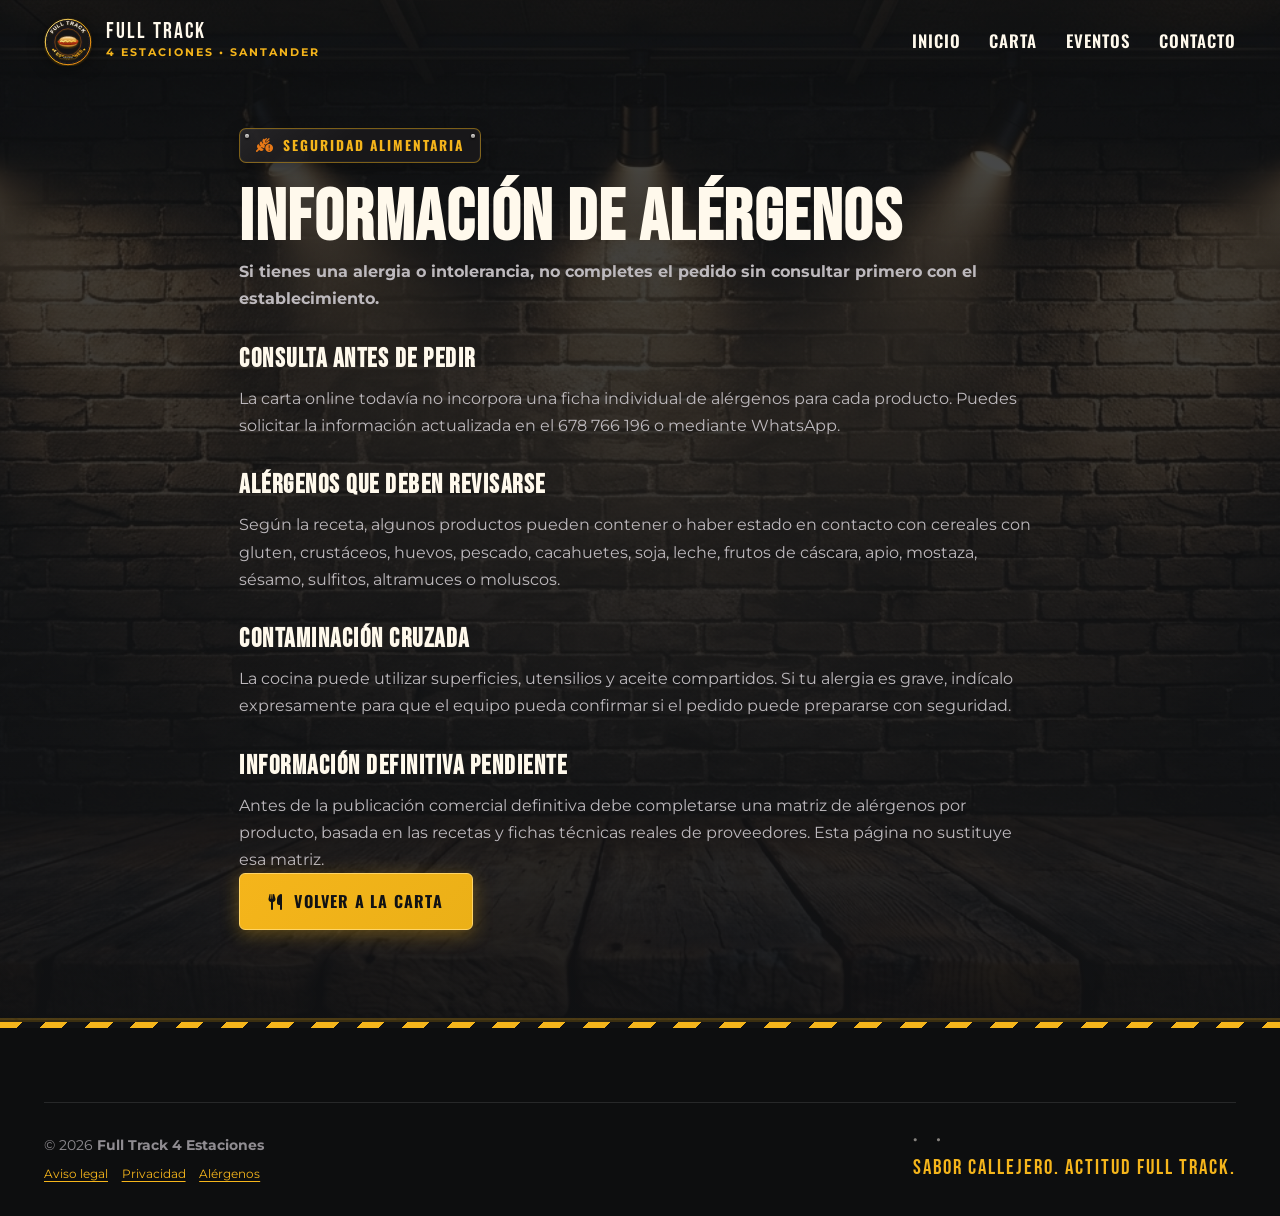
==== alergenos.html @ f719b4f7 "Initial Full Track 4 Estaciones website" ====
<!DOCTYPE html>
<html lang="es">
<head>
  <meta charset="UTF-8"><meta name="viewport" content="width=device-width, initial-scale=1.0">
  <title>Información de alérgenos | Full Track 4 Estaciones</title>
  <meta name="description" content="Cómo consultar los alérgenos de los productos de Full Track 4 Estaciones."><meta name="robots" content="noindex,follow">
  <link rel="icon" type="image/svg+xml" href="assets/favicon.svg"><link rel="preconnect" href="https://fonts.googleapis.com"><link rel="preconnect" href="https://fonts.gstatic.com" crossorigin>
  <link href="https://fonts.googleapis.com/css2?family=Bebas+Neue&family=Montserrat:wght@400;500;600;700;800&family=Oswald:wght@500;600;700&display=swap" rel="stylesheet"><link rel="stylesheet" href="https://cdnjs.cloudflare.com/ajax/libs/font-awesome/6.5.1/css/all.min.css"><link rel="stylesheet" href="css/styles.css?v=20260827-3">
</head>
<body>
  <header class="site-header scrolled"><div class="container nav-container"><a href="index.html" class="brand-logo"><img src="assets/logo.svg" alt="Logo Full Track 4 Estaciones" class="brand-logo-img"><span class="brand-text"><span class="brand-name">FULL TRACK</span><span class="brand-sub">4 Estaciones • Santander</span></span></a><nav class="main-nav" aria-label="Navegación principal"><a href="index.html" class="nav-link">Inicio</a><a href="carta.html" class="nav-link">Carta</a><a href="eventos.html" class="nav-link">Eventos</a><a href="contacto.html" class="nav-link">Contacto</a></nav><button class="menu-toggle" aria-label="Abrir menú de navegación"><span></span><span></span><span></span></button></div></header>
  <main class="section page-hero-brick" style="padding-top: 8rem;"><article class="container legal-page">
    <div class="section-tag"><i class="fa-solid fa-wheat-awn-circle-exclamation"></i> Seguridad alimentaria</div><h1>Información de alérgenos</h1>
    <p><strong>Si tienes una alergia o intolerancia, no completes el pedido sin consultar primero con el establecimiento.</strong></p>
    <h2>Consulta antes de pedir</h2><p>La carta online todavía no incorpora una ficha individual de alérgenos para cada producto. Puedes solicitar la información actualizada en el <a href="tel:+34678766196">678 766 196</a> o mediante <a href="https://wa.me/34678766196?text=Hola%20Full%20Track%2C%20necesito%20consultar%20los%20al%C3%A9rgenos%20de%20un%20producto%20antes%20de%20pedir.">WhatsApp</a>.</p>
    <h2>Alérgenos que deben revisarse</h2><p>Según la receta, algunos productos pueden contener o haber estado en contacto con cereales con gluten, crustáceos, huevos, pescado, cacahuetes, soja, leche, frutos de cáscara, apio, mostaza, sésamo, sulfitos, altramuces o moluscos.</p>
    <h2>Contaminación cruzada</h2><p>La cocina puede utilizar superficies, utensilios y aceite compartidos. Si tu alergia es grave, indícalo expresamente para que el equipo pueda confirmar si el pedido puede prepararse con seguridad.</p>
    <h2>Información definitiva pendiente</h2><p>Antes de la publicación comercial definitiva debe completarse una matriz de alérgenos por producto, basada en las recetas y fichas técnicas reales de proveedores. Esta página no sustituye esa matriz.</p>
    <p><a href="carta.html" class="btn btn-primary"><i class="fa-solid fa-utensils"></i> Volver a la carta</a></p>
  </article></main>
  <footer class="site-footer"><div class="container"><div class="footer-bottom"><div>© 2026 <strong>Full Track 4 Estaciones</strong><div class="legal-links"><a href="aviso-legal.html">Aviso legal</a><a href="privacidad.html">Privacidad</a><a href="alergenos.html">Alérgenos</a></div></div><div class="footer-slogan">Sabor callejero. Actitud Full Track.</div></div></div></footer><script src="js/main.js?v=20260827-2"></script>
</body>
</html>
---- css/styles.css ----
/* ==========================================================================
   FULL TRACK 4 ESTACIONES — HOJA DE ESTILOS PRINCIPAL
   Estética: Street Food Industrial Premium, Santander
   ========================================================================== */

/* 1. VARIABLES GLOBALES & PALETA DE COLOR */
:root {
  --bg-carbon: #111214;
  --bg-brick-dark: #171618;
  --bg-brick: #201e21;
  --bg-card: #1c1b1e;
  --bg-card-hover: #262428;
  
  --color-metal: #3A393B;
  --color-metal-light: #525054;
  
  --color-yellow: #F5B51B;
  --color-yellow-light: #FCE074;
  --color-yellow-glow: rgba(245, 181, 27, 0.35);
  
  --color-orange: #E97917;
  --color-orange-dark: #C53916;
  --color-orange-glow: rgba(233, 121, 23, 0.4);
  
  --color-cream: #F6E7C2;
  --color-wood: #704526;
  --color-wood-dark: #4A2B14;
  --color-white: #FFF9EC;
  --color-text-muted: #BDB9BD;
  
  --glovo-yellow: #FFC244;
  --glovo-green: #00A082;
  --whatsapp-green: #25D366;
  
  --font-title: 'Bebas Neue', 'Oswald', Impact, sans-serif;
  --font-heading: 'Oswald', 'Bebas Neue', sans-serif;
  --font-body: 'Montserrat', 'Poppins', -apple-system, BlinkMacSystemFont, sans-serif;
  
  --shadow-warm: 0 10px 30px rgba(0, 0, 0, 0.6), 0 0 20px rgba(245, 181, 27, 0.15);
  --shadow-card: 0 8px 24px rgba(0, 0, 0, 0.5);
  --border-industrial: 1px solid rgba(245, 181, 27, 0.2);
  --transition-smooth: all 0.3s cubic-bezier(0.25, 0.8, 0.25, 1);
  --radius-sm: 6px;
  --radius-md: 12px;
  --radius-lg: 20px;
}

/* 2. RESET Y BASE */
*, *::before, *::after {
  box-sizing: border-box;
  margin: 0;
  padding: 0;
}

html {
  scroll-behavior: smooth;
  font-size: 16px;
  background-color: var(--bg-carbon);
  color: var(--color-white);
  font-family: var(--font-body);
}

body {
  min-height: 100vh;
  display: flex;
  flex-direction: column;
  background-color: var(--bg-carbon);
  background-image: 
    radial-gradient(circle at 50% 10%, rgba(245, 181, 27, 0.08) 0%, transparent 60%),
    linear-gradient(to bottom, rgba(17, 18, 20, 0.90), rgba(17, 18, 20, 0.96)),
    url('../assets/dark-brick-texture.jpg');
  background-size: auto, auto, 500px 500px;
  background-repeat: repeat;
  background-attachment: fixed;
  overflow-x: hidden;
  line-height: 1.6;
}

img, svg {
  max-width: 100%;
  height: auto;
  display: block;
}

a {
  color: inherit;
  text-decoration: none;
  transition: var(--transition-smooth);
}

button {
  font-family: inherit;
  cursor: pointer;
  border: none;
  outline: none;
  background: none;
  transition: var(--transition-smooth);
}

ul {
  list-style: none;
}

/* 3. TIPOGRAFÍAS Y ENCABEZADOS */
h1, h2, h3, h4, .font-title {
  font-family: var(--font-title);
  letter-spacing: 1.5px;
  text-transform: uppercase;
  color: var(--color-white);
  line-height: 1.1;
}

h1 {
  font-size: clamp(2.6rem, 6vw, 4.5rem);
}

h2 {
  font-size: clamp(2rem, 4vw, 3.2rem);
  margin-bottom: 0.8rem;
}

h3 {
  font-size: clamp(1.4rem, 2.5vw, 2rem);
}

p {
  color: var(--color-text-muted);
  font-size: 1rem;
  line-height: 1.7;
}

.highlight-yellow {
  color: var(--color-yellow);
}

.highlight-orange {
  color: var(--color-orange);
}

.highlight-cream {
  color: var(--color-cream);
}

.text-gradient {
  background: linear-gradient(135deg, var(--color-yellow-light) 0%, var(--color-yellow) 50%, var(--color-orange) 100%);
  -webkit-background-clip: text;
  -webkit-text-fill-color: transparent;
}

/* 4. CONTENEDORES Y ESTRUCTURA */
.container {
  width: 100%;
  max-width: 1240px;
  margin: 0 auto;
  padding: 0 1.5rem;
}

.section {
  padding: 5.5rem 0;
  position: relative;
}

.section-header {
  text-align: center;
  max-width: 750px;
  margin: 0 auto 3.5rem auto;
}

.section-tag {
  display: inline-flex;
  align-items: center;
  gap: 0.5rem;
  font-family: var(--font-heading);
  font-size: 0.85rem;
  font-weight: 700;
  letter-spacing: 2px;
  text-transform: uppercase;
  color: var(--color-yellow);
  background: rgba(245, 181, 27, 0.1);
  padding: 0.35rem 1rem;
  border-radius: 50px;
  border: 1px solid rgba(245, 181, 27, 0.3);
  margin-bottom: 1rem;
}

.section-tag i {
  color: var(--color-orange);
}

.section-divider {
  width: 80px;
  height: 4px;
  background: linear-gradient(90deg, var(--color-yellow), var(--color-orange));
  margin: 1.2rem auto 0 auto;
  border-radius: 2px;
}

/* 5. BOTONES */
.btn {
  display: inline-flex;
  align-items: center;
  justify-content: center;
  gap: 0.65rem;
  font-family: var(--font-heading);
  font-size: 1rem;
  font-weight: 700;
  letter-spacing: 1.2px;
  text-transform: uppercase;
  padding: 0.85rem 1.8rem;
  border-radius: var(--radius-sm);
  transition: var(--transition-smooth);
  text-align: center;
  position: relative;
  overflow: hidden;
  z-index: 1;
}

.btn-primary {
  background: linear-gradient(135deg, var(--color-yellow) 0%, #ebb017 100%);
  color: #111214;
  font-weight: 800;
  box-shadow: 0 4px 18px var(--color-yellow-glow);
  border: 1px solid #ffd466;
}

.btn-primary:hover {
  background: linear-gradient(135deg, var(--color-orange) 0%, #d86908 100%);
  color: #ffffff;
  box-shadow: 0 6px 25px var(--color-orange-glow);
  transform: translateY(-2px);
  border-color: var(--color-orange);
}

.btn-secondary {
  background: rgba(17, 18, 20, 0.7);
  color: var(--color-yellow);
  border: 1.5px solid var(--color-yellow);
  backdrop-filter: blur(8px);
}

.btn-secondary:hover {
  background: var(--color-yellow);
  color: #111214;
  box-shadow: 0 4px 20px var(--color-yellow-glow);
  transform: translateY(-2px);
}

.btn-glovo {
  background: #FFC244;
  color: #111214;
  font-weight: 800;
  border: 1px solid #ffda85;
}

.btn-glovo:hover {
  background: #ffb114;
  color: #000;
  transform: translateY(-2px);
  box-shadow: 0 6px 20px rgba(255, 194, 68, 0.4);
}

.btn-whatsapp {
  background: #25D366;
  color: #ffffff;
  font-weight: 700;
  border: 1px solid #48e482;
}

.btn-whatsapp:hover {
  background: #1eb956;
  transform: translateY(-2px);
  box-shadow: 0 6px 20px rgba(37, 211, 102, 0.4);
}

.btn-sm {
  padding: 0.55rem 1.1rem;
  font-size: 0.85rem;
}

.btn-block {
  width: 100%;
}

/* 6. CABECERA & NAVEGACIÓN SUPERIOR */
.site-header {
  position: fixed;
  top: 0;
  left: 0;
  right: 0;
  z-index: 1000;
  padding: 1.1rem 0;
  transition: var(--transition-smooth);
}

.site-header.scrolled {
  background: rgba(17, 18, 20, 0.95);
  backdrop-filter: blur(14px);
  box-shadow: 0 4px 25px rgba(0, 0, 0, 0.7);
  border-bottom: 1px solid rgba(245, 181, 27, 0.15);
  padding: 0.7rem 0;
}

.nav-container {
  display: flex;
  align-items: center;
  justify-content: space-between;
}

.brand-logo {
  display: flex;
  align-items: center;
  gap: 0.9rem;
}

.brand-logo-img {
  width: 48px;
  height: 48px;
  transition: transform 0.3s ease;
  filter: drop-shadow(0 2px 8px rgba(0,0,0,0.5));
}

.brand-logo:hover .brand-logo-img {
  transform: rotate(5deg) scale(1.05);
}

.brand-text {
  display: flex;
  flex-direction: column;
}

.brand-name {
  font-family: var(--font-title);
  font-size: 1.4rem;
  letter-spacing: 2px;
  color: var(--color-white);
  line-height: 1;
}

.brand-sub {
  font-size: 0.7rem;
  font-weight: 700;
  letter-spacing: 2px;
  color: var(--color-yellow);
  text-transform: uppercase;
}

.main-nav {
  display: flex;
  align-items: center;
  gap: 1.8rem;
}

.nav-link {
  font-family: var(--font-heading);
  font-size: 1.05rem;
  font-weight: 600;
  letter-spacing: 1px;
  text-transform: uppercase;
  color: var(--color-white);
  padding: 0.4rem 0;
  position: relative;
}

.nav-link::after {
  content: '';
  position: absolute;
  bottom: 0;
  left: 0;
  width: 0;
  height: 2.5px;
  background: linear-gradient(90deg, var(--color-yellow), var(--color-orange));
  transition: width 0.3s ease;
}

.nav-link:hover, .nav-link.active {
  color: var(--color-yellow);
}

.nav-link:hover::after, .nav-link.active::after {
  width: 100%;
}

.header-actions {
  display: flex;
  align-items: center;
  gap: 0.8rem;
}

/* Botón Hamburguesa */
.menu-toggle {
  display: none;
  flex-direction: column;
  justify-content: space-between;
  width: 32px;
  height: 22px;
  background: transparent;
  cursor: pointer;
  z-index: 1002;
}

.menu-toggle span {
  width: 100%;
  height: 3px;
  background: var(--color-yellow);
  border-radius: 2px;
  transition: var(--transition-smooth);
}

.menu-toggle.active span:nth-child(1) {
  transform: translateY(9.5px) rotate(45deg);
}

.menu-toggle.active span:nth-child(2) {
  opacity: 0;
}

.menu-toggle.active span:nth-child(3) {
  transform: translateY(-9.5px) rotate(-45deg);
}

/* 7. HERO PRINCIPAL (ESTÉTICA INDUSTRIAL CON FOCOS Y LADRILLO REAL) */
.hero-section {
  position: relative;
  min-height: 100vh;
  display: flex;
  align-items: center;
  padding-top: 7.5rem;
  padding-bottom: 5rem;
  overflow: hidden;
  background-color: #111214;
}

/* Pared de Ladrillo & Focos Fotográficos Reales */
.hero-bg-brick {
  position: absolute;
  top: 0;
  left: 0;
  width: 100%;
  height: 100%;
  background-image: 
    linear-gradient(to right, rgba(17, 18, 20, 0.88) 0%, rgba(17, 18, 20, 0.55) 45%, rgba(17, 18, 20, 0.75) 100%),
    linear-gradient(to bottom, rgba(17, 18, 20, 0.3) 0%, transparent 60%, rgba(17, 18, 20, 0.95) 100%),
    url('../assets/hero-brick-bg.jpg');
  background-size: cover;
  background-position: center top;
  background-repeat: no-repeat;
  z-index: 1;
}

/* Overlay de destello cálido adicional */
.hero-bg-brick::after {
  content: '';
  position: absolute;
  top: 0;
  left: 0;
  width: 100%;
  height: 100%;
  background: radial-gradient(circle at 50% 20%, rgba(245, 181, 27, 0.08) 0%, transparent 70%);
  pointer-events: none;
}

.spotlights-wrapper {
  display: none;
}

/* Suelo de Madera Tostada Inferior */
.hero-wood-floor {
  position: absolute;
  bottom: 0;
  left: 0;
  width: 100%;
  height: 24px;
  background: linear-gradient(to top, #2b180a, var(--color-wood) 60%, #6e4324 100%);
  border-top: 2px solid #8e582d;
  box-shadow: 0 -4px 15px rgba(0,0,0,0.8);
  z-index: 2;
  opacity: 0.9;
}

/* Cabeceras de Páginas Interiores con textura de ladrillo real */
.page-hero-brick {
  position: relative;
  background-image: 
    linear-gradient(to bottom, rgba(17, 18, 20, 0.75) 0%, rgba(17, 18, 20, 0.92) 100%),
    url('../assets/hero-brick-bg.jpg');
  background-size: cover;
  background-position: center top;
  border-bottom: 2px solid rgba(245, 181, 27, 0.25);
}

/* Contenido del Hero */
.hero-content {
  position: relative;
  z-index: 10;
  display: grid;
  grid-template-columns: 1.15fr 0.85fr;
  gap: 3.5rem;
  align-items: center;
}

.hero-badge-top {
  display: inline-flex;
  align-items: center;
  gap: 0.6rem;
  background: rgba(37, 35, 38, 0.85);
  border: 1px solid rgba(245, 181, 27, 0.4);
  padding: 0.45rem 1.2rem;
  border-radius: 50px;
  font-family: var(--font-heading);
  font-size: 0.9rem;
  font-weight: 700;
  letter-spacing: 2px;
  color: var(--color-yellow);
  box-shadow: 0 4px 15px rgba(0,0,0,0.5);
  margin-bottom: 1.2rem;
}

.hero-title {
  font-size: clamp(3rem, 6.5vw, 5.2rem);
  line-height: 0.95;
  margin-bottom: 1rem;
  text-shadow: 0 4px 20px rgba(0,0,0,0.8);
}

.hero-subtitle {
  font-family: var(--font-heading);
  font-size: clamp(1.2rem, 2.2vw, 1.7rem);
  color: var(--color-cream);
  letter-spacing: 1.5px;
  text-transform: uppercase;
  margin-bottom: 1.2rem;
  font-weight: 600;
}

.hero-desc {
  font-size: 1.15rem;
  max-width: 540px;
  margin-bottom: 2.2rem;
  color: #d1cdd3;
}

.hero-cta-group {
  display: flex;
  flex-wrap: wrap;
  gap: 1rem;
  margin-bottom: 2rem;
}

.hero-trust-bar {
  display: flex;
  align-items: center;
  gap: 1.5rem;
  padding-top: 1.2rem;
  border-top: 1px solid rgba(245, 181, 27, 0.2);
}

.trust-item {
  display: flex;
  align-items: center;
  gap: 0.6rem;
  font-size: 0.88rem;
  color: var(--color-text-muted);
}

.trust-item i {
  color: var(--color-yellow);
  font-size: 1.1rem;
}

/* Tarjeta Gráfica Hero Derecha — SHOWCASE CINEMATOGRÁFICO FOOD TRUCK */
.hero-visual-card {
  position: relative;
  background: linear-gradient(160deg, rgba(28, 26, 30, 0.95) 0%, rgba(17, 18, 20, 0.98) 100%);
  border: 2px solid rgba(245, 181, 27, 0.6);
  border-radius: var(--radius-lg);
  padding: 2rem 1.8rem;
  box-shadow: 
    0 20px 50px rgba(0, 0, 0, 0.9),
    0 0 35px rgba(245, 181, 27, 0.25),
    inset 0 1px 0 rgba(255, 255, 255, 0.15);
  backdrop-filter: blur(16px);
  position: relative;
  overflow: hidden;
  transition: transform 0.4s cubic-bezier(0.16, 1, 0.3, 1), box-shadow 0.4s ease;
}

.hero-visual-card:hover {
  transform: translateY(-6px) scale(1.01);
  border-color: var(--color-yellow);
  box-shadow: 
    0 25px 60px rgba(0, 0, 0, 0.95),
    0 0 45px rgba(245, 181, 27, 0.4);
}

.hero-visual-card::before {
  content: '';
  position: absolute;
  top: 0;
  left: 0;
  width: 100%;
  height: 4px;
  background: linear-gradient(90deg, var(--color-yellow), var(--color-orange), var(--color-yellow));
  box-shadow: 0 0 12px var(--color-yellow);
}

.hero-corner-ribbon {
  position: absolute;
  top: 22px;
  right: -38px;
  background: linear-gradient(135deg, var(--color-orange), #ff4800);
  color: #fff;
  font-family: var(--font-heading);
  font-size: 0.72rem;
  font-weight: 800;
  letter-spacing: 2px;
  padding: 5px 42px;
  transform: rotate(45deg);
  box-shadow: 0 4px 12px rgba(0, 0, 0, 0.6);
  z-index: 5;
}

/* Encabezado de la Tarjeta con Logo y Badges */
.hero-card-top {
  display: flex;
  align-items: center;
  gap: 1.2rem;
  margin-bottom: 1.2rem;
}

.hero-logo-mini {
  width: 76px;
  height: 76px;
  flex-shrink: 0;
  filter: drop-shadow(0 6px 14px rgba(0,0,0,0.8));
  animation: floatMini 4s ease-in-out infinite alternate;
}

@keyframes floatMini {
  0% { transform: translateY(0px) rotate(-2deg); }
  100% { transform: translateY(-4px) rotate(2deg); }
}

.hero-card-brand-info h3 {
  font-size: 1.5rem;
  color: var(--color-white);
  line-height: 1.1;
  margin-bottom: 0.2rem;
  letter-spacing: 1px;
}

.hero-card-brand-info span {
  font-size: 0.82rem;
  font-family: var(--font-heading);
  color: var(--color-yellow);
  letter-spacing: 1.5px;
  text-transform: uppercase;
  font-weight: 700;
}

/* Ventana de Showcase del Food Truck Real */
.foodtruck-showcase-box {
  position: relative;
  border-radius: var(--radius-md);
  overflow: hidden;
  border: 1.5px solid rgba(245, 181, 27, 0.35);
  box-shadow: 0 10px 30px rgba(0,0,0,0.8), inset 0 0 20px rgba(0,0,0,0.6);
  margin-bottom: 1.4rem;
  background: #000;
}

.foodtruck-showcase-img {
  width: 100%;
  height: 230px;
  object-fit: cover;
  object-position: center 60%;
  display: block;
  transition: transform 0.6s cubic-bezier(0.16, 1, 0.3, 1);
}

.hero-visual-card:hover .foodtruck-showcase-img {
  transform: scale(1.06);
}

.foodtruck-overlay-badge {
  position: absolute;
  bottom: 10px;
  left: 10px;
  background: rgba(17, 18, 20, 0.85);
  border: 1px solid rgba(245, 181, 27, 0.5);
  padding: 0.3rem 0.8rem;
  border-radius: 50px;
  font-family: var(--font-heading);
  font-size: 0.75rem;
  font-weight: 700;
  letter-spacing: 1px;
  color: var(--color-yellow);
  backdrop-filter: blur(8px);
  display: flex;
  align-items: center;
  gap: 0.4rem;
}

.foodtruck-live-dot {
  width: 7px;
  height: 7px;
  background: #25D366;
  border-radius: 50%;
  box-shadow: 0 0 8px #25D366;
}

.hero-card-slogan-box {
  text-align: center;
  margin-bottom: 1.2rem;
}

.hero-card-slogan {
  font-family: var(--font-title);
  font-size: 1.65rem;
  color: var(--color-white);
  letter-spacing: 1px;
  line-height: 1.1;
  margin-bottom: 0.3rem;
}

.hero-card-sub {
  font-size: 0.88rem;
  color: #cfcbcf;
  margin: 0;
}

/* Grid de Características y Estadísticas */
.hero-card-stats {
  display: grid;
  grid-template-columns: repeat(2, 1fr);
  gap: 0.75rem;
  border-top: 1px solid rgba(245, 181, 27, 0.2);
  padding-top: 1.2rem;
  margin-bottom: 1.2rem;
}

.stat-pill {
  background: rgba(35, 33, 37, 0.7);
  border: 1px solid rgba(58, 57, 59, 0.8);
  border-radius: var(--radius-sm);
  padding: 0.6rem 0.8rem;
  display: flex;
  align-items: center;
  gap: 0.6rem;
  font-size: 0.82rem;
  color: var(--color-white);
  transition: var(--transition-smooth);
}

.stat-pill:hover {
  background: rgba(245, 181, 27, 0.12);
  border-color: var(--color-yellow);
  transform: translateY(-2px);
}

/* 10. SECCIÓN ESPECIAL: HELADOS ARTESANALES & BEBIDAS DEL MUNDO */
.special-showcase-grid {
  display: grid;
  grid-template-columns: 1fr 1fr;
  gap: 2.5rem;
  margin-bottom: 3.5rem;
}

.special-card {
  background: linear-gradient(145deg, #1d1b1f 0%, #141315 100%);
  border: 2px solid rgba(245, 181, 27, 0.35);
  border-radius: var(--radius-lg);
  padding: 2.5rem 2rem;
  position: relative;
  overflow: hidden;
  box-shadow: var(--shadow-card);
  transition: var(--transition-smooth);
}

.special-card:hover {
  transform: translateY(-5px);
  border-color: var(--color-yellow);
  box-shadow: 0 15px 35px rgba(0,0,0,0.8), 0 0 25px var(--color-yellow-glow);
}

.special-card-header {
  display: flex;
  align-items: center;
  gap: 1rem;
  margin-bottom: 1.2rem;
}

.special-card-icon {
  width: 60px;
  height: 60px;
  background: rgba(245, 181, 27, 0.12);
  border: 1.5px solid rgba(245, 181, 27, 0.4);
  border-radius: 16px;
  display: flex;
  align-items: center;
  justify-content: center;
  font-size: 1.8rem;
  color: var(--color-yellow);
  flex-shrink: 0;
}

.special-mini-gallery {
  display: grid;
  grid-template-columns: repeat(3, 1fr);
  gap: 0.8rem;
  margin: 1.5rem 0;
}

.special-thumb-card {
  background: #111214;
  border: 1px solid rgba(58, 57, 59, 0.8);
  border-radius: var(--radius-sm);
  overflow: hidden;
  text-align: center;
  transition: var(--transition-smooth);
}

.special-thumb-card:hover {
  border-color: var(--color-yellow);
  transform: scale(1.04);
}

.special-thumb-img {
  width: 100%;
  height: 90px;
  object-fit: cover;
}

.special-thumb-title {
  font-size: 0.72rem;
  font-family: var(--font-heading);
  font-weight: 700;
  padding: 0.35rem 0.2rem;
  color: var(--color-white);
  text-transform: uppercase;
  letter-spacing: 0.5px;
}

/* SECCIÓN: INSTAGRAM REEL SHOWCASE */
.instagram-banner-card {
  background: linear-gradient(135deg, rgba(35, 20, 30, 0.9) 0%, rgba(20, 18, 22, 0.95) 100%);
  border: 2px solid #E1306C;
  border-radius: var(--radius-lg);
  padding: 3rem 2.5rem;
  box-shadow: 0 15px 40px rgba(0,0,0,0.8), 0 0 25px rgba(225, 48, 108, 0.25);
  display: grid;
  grid-template-columns: 1.2fr 0.8fr;
  gap: 2.5rem;
  align-items: center;
  position: relative;
  overflow: hidden;
}

.instagram-btn {
  background: linear-gradient(45deg, #F58529, #DD2A7B, #8134AF, #515BD4);
  color: #fff;
  font-weight: 800;
  box-shadow: 0 6px 20px rgba(221, 42, 123, 0.4);
  border: none;
}

.instagram-btn:hover {
  transform: translateY(-3px) scale(1.03);
  box-shadow: 0 8px 25px rgba(221, 42, 123, 0.6);
  color: #fff;
}

.instagram-preview-box {
  background: #111214;
  border: 1.5px solid rgba(225, 48, 108, 0.4);
  border-radius: var(--radius-md);
  padding: 1.5rem;
  text-align: center;
  position: relative;
}

/* SECCIÓN: RESEÑAS DE GOOGLE */
.google-badge-box {
  display: inline-flex;
  align-items: center;
  gap: 0.6rem;
  background: rgba(66, 133, 244, 0.12);
  border: 1px solid rgba(66, 133, 244, 0.35);
  color: #8ab4f8;
  padding: 0.4rem 1.2rem;
  border-radius: 50px;
  font-family: var(--font-heading);
  font-size: 0.85rem;
  font-weight: 700;
  letter-spacing: 1px;
  margin-bottom: 1rem;
}

.reviews-grid {
  display: grid;
  grid-template-columns: repeat(auto-fit, minmax(300px, 1fr));
  gap: 1.8rem;
}

.review-card {
  background: var(--bg-card);
  border: 1px solid rgba(58, 57, 59, 0.8);
  border-radius: var(--radius-md);
  padding: 1.8rem;
  box-shadow: var(--shadow-card);
  transition: var(--transition-smooth);
  display: flex;
  flex-direction: column;
  justify-content: space-between;
}

.review-card:hover {
  border-color: var(--color-yellow);
  transform: translateY(-4px);
}

.review-stars {
  color: var(--color-yellow);
  font-size: 0.95rem;
  margin-bottom: 0.8rem;
}

.review-author {
  display: flex;
  align-items: center;
  gap: 0.8rem;
  margin-top: 1.2rem;
  padding-top: 0.8rem;
  border-top: 1px solid rgba(58, 57, 59, 0.5);
}

/* ==========================================================================
   CINTA RODANTE DE NEÓN STREET FOOD (TICKER TAPE)
   ========================================================================== */
.ticker-wrap {
  width: 100%;
  overflow: hidden;
  background:
    linear-gradient(180deg, rgba(255,255,255,0.055), transparent 42%),
    repeating-linear-gradient(105deg, rgba(255,255,255,0.018) 0 2px, transparent 2px 8px),
    #111214;
  border-top: 3px solid transparent;
  border-bottom: 3px solid transparent;
  border-image: repeating-linear-gradient(135deg, var(--color-yellow) 0 15px, #161619 15px 30px) 3;
  padding: 0.78rem 0;
  box-shadow: inset 0 1px rgba(255,255,255,0.04), 0 9px 25px rgba(0,0,0,0.48);
  position: relative;
  z-index: 10;
}

.ticker-top {
  margin-top: 82px;
}

.ticker-content {
  display: inline-flex;
  white-space: nowrap;
  animation: tickerSlide 36s linear infinite;
  gap: 0;
  will-change: transform;
}

.ticker-item {
  display: inline-flex;
  align-items: center;
  gap: 0.65rem;
  font-family: var(--font-heading);
  font-size: 0.88rem;
  font-weight: 700;
  letter-spacing: 1.65px;
  text-transform: uppercase;
  color: var(--color-white);
  padding: 0 2.1rem;
  border-right: 1px solid rgba(245,181,27,0.28);
}

.ticker-item i {
  color: var(--color-yellow);
}

.ticker-item strong {
  color: var(--color-yellow);
}

.ticker-wrap:hover .ticker-content {
  animation-play-state: paused;
}

@keyframes tickerSlide {
  0% { transform: translateX(0); }
  100% { transform: translateX(-50%); }
}

@media (max-width: 600px) {
  .ticker-wrap { padding: 0.7rem 0; }
  .ticker-top { margin-top: 66px; }
  .ticker-content { animation-duration: 29s; }
  .ticker-item {
    font-size: 0.76rem;
    letter-spacing: 1.25px;
    padding-inline: 1.35rem;
  }
}

/* ==========================================================================
   TARJETA EXCLUSIVA: VIAJEROS & ESTACIÓN EXPRESS
   ========================================================================== */
.traveler-express-card {
  background: linear-gradient(145deg, #221f24 0%, #151417 100%);
  border: 2px solid var(--color-yellow);
  border-radius: var(--radius-lg);
  padding: 3.5rem 2.8rem;
  position: relative;
  overflow: hidden;
  box-shadow: 0 20px 50px rgba(0,0,0,0.85), 0 0 30px var(--color-yellow-glow);
}

.traveler-express-card::before {
  content: '';
  position: absolute;
  top: 0;
  right: 0;
  width: 300px;
  height: 300px;
  background: radial-gradient(circle, rgba(245, 181, 27, 0.15) 0%, transparent 70%);
  pointer-events: none;
}

.traveler-grid {
  display: grid;
  grid-template-columns: 1.25fr 0.75fr;
  gap: 3rem;
  align-items: center;
}

.traveler-speed-badge {
  display: inline-flex;
  align-items: center;
  gap: 0.6rem;
  background: rgba(245, 181, 27, 0.15);
  border: 1.5px solid var(--color-yellow);
  color: var(--color-yellow);
  padding: 0.4rem 1.2rem;
  border-radius: 50px;
  font-family: var(--font-heading);
  font-size: 0.88rem;
  font-weight: 800;
  letter-spacing: 1.5px;
  text-transform: uppercase;
  margin-bottom: 1.2rem;
  box-shadow: 0 4px 15px var(--color-yellow-glow);
}

.traveler-perks-grid {
  display: grid;
  grid-template-columns: repeat(2, 1fr);
  gap: 1rem;
  margin: 1.8rem 0 2.2rem 0;
}

.traveler-perk {
  background: rgba(17, 18, 20, 0.75);
  border: 1px solid rgba(58, 57, 59, 0.8);
  border-radius: var(--radius-sm);
  padding: 0.9rem 1rem;
  display: flex;
  align-items: flex-start;
  gap: 0.8rem;
}

.traveler-perk i {
  color: var(--color-yellow);
  font-size: 1.3rem;
  margin-top: 0.2rem;
  flex-shrink: 0;
}

.traveler-perk h4 {
  font-size: 0.95rem;
  color: var(--color-white);
  margin-bottom: 0.15rem;
}

.traveler-perk p {
  font-size: 0.8rem;
  color: var(--color-text-muted);
  margin: 0;
  line-height: 1.4;
}

/* Tarjeta Visual de Ruta Express */
.traveler-visual-box {
  background: #111214;
  border: 2px solid rgba(245, 181, 27, 0.4);
  border-radius: var(--radius-md);
  padding: 2rem 1.5rem;
  text-align: center;
  box-shadow: 0 10px 30px rgba(0,0,0,0.6);
  position: relative;
}

.traveler-clock-icon {
  width: 75px;
  height: 75px;
  background: linear-gradient(135deg, var(--color-yellow), var(--color-orange));
  color: #111214;
  border-radius: 50%;
  display: flex;
  align-items: center;
  justify-content: center;
  font-size: 2.3rem;
  margin: 0 auto 1.2rem auto;
  box-shadow: 0 6px 20px var(--color-yellow-glow);
}

/* ==========================================================================
   BARRA DE CONTADORES / IMPACTO EN NÚMEROS
   ========================================================================== */
.stats-counter-strip {
  background: #151417;
  border-top: 1px solid rgba(245, 181, 27, 0.2);
  border-bottom: 1px solid rgba(245, 181, 27, 0.2);
  padding: 2.5rem 0;
}

.stats-counter-grid {
  display: grid;
  grid-template-columns: repeat(4, 1fr);
  gap: 1.5rem;
  text-align: center;
}

.stat-counter-box {
  padding: 1rem;
}

.stat-counter-number {
  font-family: var(--font-title);
  font-size: clamp(2.2rem, 4vw, 3.2rem);
  color: var(--color-yellow);
  line-height: 1;
  margin-bottom: 0.3rem;
  text-shadow: 0 0 15px var(--color-yellow-glow);
}

.stat-counter-label {
  font-family: var(--font-heading);
  font-size: 0.85rem;
  font-weight: 700;
  letter-spacing: 1.5px;
  color: var(--color-cream);
  text-transform: uppercase;
}

.stat-pill i {
  color: var(--color-yellow);
  font-size: 1rem;
  flex-shrink: 0;
}

.stat-pill strong {
  color: var(--color-yellow);
}

.hero-card-action {
  text-align: center;
}

/* 8. SECCIÓN: LO QUE NOS REPRESENTA (3 TARJETAS) */
.features-grid {
  display: grid;
  grid-template-columns: repeat(auto-fit, minmax(320px, 1fr));
  gap: 2rem;
}

.feature-card {
  background: var(--bg-card);
  border: 1px solid rgba(245, 181, 27, 0.2);
  border-radius: var(--radius-md);
  padding: 2.5rem 2rem;
  position: relative;
  transition: var(--transition-smooth);
  box-shadow: var(--shadow-card);
  overflow: hidden;
}

.feature-card::before {
  content: '';
  position: absolute;
  top: 0;
  left: 0;
  width: 100%;
  height: 3px;
  background: linear-gradient(90deg, var(--color-yellow), var(--color-orange));
  opacity: 0;
  transition: opacity 0.3s ease;
}

.feature-card:hover {
  transform: translateY(-8px);
  border-color: var(--color-yellow);
  background: var(--bg-card-hover);
  box-shadow: 0 14px 30px rgba(0,0,0,0.6), 0 0 15px var(--color-yellow-glow);
}

.feature-card:hover::before {
  opacity: 1;
}

.feature-icon-box {
  width: 70px;
  height: 70px;
  border-radius: 16px;
  background: rgba(245, 181, 27, 0.1);
  border: 1px solid rgba(245, 181, 27, 0.3);
  display: flex;
  align-items: center;
  justify-content: center;
  font-size: 2rem;
  color: var(--color-yellow);
  margin-bottom: 1.5rem;
  transition: var(--transition-smooth);
}

.feature-card:hover .feature-icon-box {
  background: var(--color-yellow);
  color: #111214;
  transform: scale(1.08) rotate(-4deg);
}

.feature-title {
  font-size: 1.6rem;
  margin-bottom: 0.8rem;
}

.feature-text {
  font-size: 0.95rem;
  line-height: 1.6;
}

/* 9. SECCIÓN: FAVORITOS DE FULL TRACK */
.favorites-grid {
  display: grid;
  grid-template-columns: repeat(auto-fill, minmax(330px, 1fr));
  gap: 2rem;
}

.product-card {
  background: var(--bg-card);
  border: 1px solid rgba(58, 57, 59, 0.7);
  border-radius: var(--radius-md);
  overflow: hidden;
  display: flex;
  flex-direction: column;
  transition: var(--transition-smooth);
  box-shadow: var(--shadow-card);
  position: relative;
}

.product-card:hover {
  transform: translateY(-6px);
  border-color: var(--color-yellow);
  box-shadow: 0 12px 28px rgba(0,0,0,0.7), 0 0 18px var(--color-yellow-glow);
}

/* Imagen real de comida con marco industrial y zoom en hover */
.product-image-box {
  height: 210px;
  background: #19181b;
  position: relative;
  overflow: hidden;
  border-bottom: 2px solid rgba(245, 181, 27, 0.25);
  display: flex;
  align-items: center;
  justify-content: center;
}

.product-img {
  width: 100%;
  height: 100%;
  object-fit: cover;
  object-position: center;
  transition: transform 0.4s cubic-bezier(0.25, 0.8, 0.25, 1);
}

.product-card:hover .product-img {
  transform: scale(1.08);
}

.product-image-box::after {
  content: '';
  position: absolute;
  bottom: 0;
  left: 0;
  width: 100%;
  height: 40%;
  background: linear-gradient(to top, rgba(17, 18, 20, 0.85) 0%, transparent 100%);
  pointer-events: none;
}

.food-icon-placeholder {
  font-size: 3.5rem;
  color: var(--color-yellow);
  margin-bottom: 0.5rem;
  transition: transform 0.3s ease;
  filter: drop-shadow(0 4px 8px rgba(0,0,0,0.5));
}

.product-card:hover .food-icon-placeholder {
  transform: scale(1.15) rotate(5deg);
  color: var(--color-yellow-light);
}

.placeholder-tag {
  font-size: 0.75rem;
  font-family: var(--font-heading);
  letter-spacing: 1.5px;
  color: var(--color-text-muted);
  text-transform: uppercase;
}

.product-badge-corner {
  position: absolute;
  top: 12px;
  left: 12px;
  background: var(--color-orange);
  color: #fff;
  font-family: var(--font-heading);
  font-size: 0.75rem;
  font-weight: 700;
  letter-spacing: 1px;
  padding: 0.25rem 0.75rem;
  border-radius: 4px;
  text-transform: uppercase;
  box-shadow: 0 2px 8px rgba(0,0,0,0.6);
}

.product-details {
  padding: 1.5rem;
  display: flex;
  flex-direction: column;
  flex-grow: 1;
}

.product-header {
  display: flex;
  justify-content: space-between;
  align-items: baseline;
  margin-bottom: 0.6rem;
  gap: 0.8rem;
}

.product-name {
  font-size: 1.45rem;
  line-height: 1.1;
  color: var(--color-white);
}

.product-price {
  font-family: var(--font-title);
  font-size: 1.5rem;
  color: var(--color-yellow);
  white-space: nowrap;
}

.product-desc {
  font-size: 0.9rem;
  line-height: 1.5;
  color: var(--color-text-muted);
  margin-bottom: 1.4rem;
  flex-grow: 1;
}

.product-footer {
  display: flex;
  gap: 0.6rem;
}

/* 10. BANNERS: GLOVO Y EVENTOS */
.banner-glovo {
  background: linear-gradient(135deg, #1c1a16 0%, #29241b 100%);
  border: 2px solid var(--glovo-yellow);
  border-radius: var(--radius-lg);
  padding: 3.5rem 2.5rem;
  position: relative;
  overflow: hidden;
  box-shadow: 0 15px 40px rgba(0,0,0,0.6), 0 0 30px rgba(255, 194, 68, 0.2);
}

.banner-glovo::before {
  content: '';
  position: absolute;
  top: -50px;
  right: -50px;
  width: 250px;
  height: 250px;
  background: radial-gradient(circle, rgba(255, 194, 68, 0.15) 0%, transparent 70%);
  border-radius: 50%;
}

.banner-grid {
  display: grid;
  grid-template-columns: 1.2fr 0.8fr;
  gap: 2.5rem;
  align-items: center;
}

.banner-glovo h2 {
  color: var(--color-white);
}

.banner-glovo h2 span {
  color: var(--glovo-yellow);
}

.banner-glovo p {
  font-size: 1.1rem;
  color: #e0ded8;
  margin-bottom: 1.8rem;
}

.banner-actions {
  display: flex;
  flex-wrap: wrap;
  gap: 1rem;
}

.banner-icon-side {
  text-align: center;
}

.banner-badge-box {
  display: inline-block;
  background: rgba(17, 18, 20, 0.8);
  border: 1px solid rgba(255, 194, 68, 0.4);
  padding: 2rem;
  border-radius: var(--radius-md);
  box-shadow: 0 10px 25px rgba(0,0,0,0.5);
}

.banner-badge-box i {
  font-size: 4.5rem;
  color: var(--glovo-yellow);
  margin-bottom: 0.8rem;
  display: block;
}

/* Banner de Eventos */
.banner-events {
  background: linear-gradient(135deg, #1f1b19 0%, #2d241c 100%);
  border: 2px solid var(--color-orange);
  border-radius: var(--radius-lg);
  padding: 3.5rem 2.5rem;
  position: relative;
  overflow: hidden;
  box-shadow: 0 15px 40px rgba(0,0,0,0.6), 0 0 30px var(--color-orange-glow);
}

/* 11. PÁGINA CARTA (carta.html) */
.menu-controls {
  margin-bottom: 2.5rem;
  display: flex;
  flex-direction: column;
  gap: 1.5rem;
}

.menu-search-wrapper {
  max-width: 480px;
  margin: 0 auto;
  width: 100%;
  position: relative;
}

.menu-search-input {
  width: 100%;
  background: var(--bg-card);
  border: 1.5px solid rgba(245, 181, 27, 0.3);
  border-radius: 50px;
  padding: 0.85rem 1.4rem 0.85rem 3rem;
  color: var(--color-white);
  font-family: var(--font-body);
  font-size: 0.95rem;
  transition: var(--transition-smooth);
}

.menu-search-input:focus {
  border-color: var(--color-yellow);
  box-shadow: 0 0 15px var(--color-yellow-glow);
  outline: none;
}

.menu-search-icon {
  position: absolute;
  left: 1.2rem;
  top: 50%;
  transform: translateY(-50%);
  color: var(--color-yellow);
  font-size: 1.1rem;
}

/* Pestañas de Categoría */
.category-tabs {
  display: flex;
  flex-wrap: wrap;
  justify-content: center;
  gap: 0.6rem;
}

.cat-btn {
  font-family: var(--font-heading);
  font-size: 0.95rem;
  font-weight: 700;
  letter-spacing: 1px;
  text-transform: uppercase;
  padding: 0.6rem 1.3rem;
  background: var(--bg-card);
  border: 1px solid rgba(58, 57, 59, 0.8);
  border-radius: 50px;
  color: var(--color-text-muted);
  cursor: pointer;
  transition: var(--transition-smooth);
  display: inline-flex;
  align-items: center;
  gap: 0.45rem;
}

.cat-btn:hover {
  border-color: var(--color-yellow);
  color: var(--color-white);
  transform: translateY(-2px);
}

.cat-btn.active {
  background: var(--color-yellow);
  color: #111214;
  border-color: var(--color-yellow);
  box-shadow: 0 4px 15px var(--color-yellow-glow);
}

/* Aviso Legal de Carta */
.menu-disclaimer {
  background: rgba(37, 35, 38, 0.7);
  border-left: 4px solid var(--color-yellow);
  border-radius: var(--radius-sm);
  padding: 1.2rem 1.5rem;
  margin-top: 3.5rem;
  display: flex;
  align-items: center;
  gap: 1.2rem;
}

.menu-disclaimer i {
  font-size: 1.8rem;
  color: var(--color-yellow);
  flex-shrink: 0;
}

.menu-disclaimer p {
  font-size: 0.9rem;
  margin: 0;
}

/* 12. PÁGINA EVENTOS (eventos.html) */
.event-types-grid {
  display: grid;
  grid-template-columns: repeat(auto-fit, minmax(260px, 1fr));
  gap: 1.5rem;
  margin-bottom: 4.5rem;
}

.event-type-card {
  background: var(--bg-card);
  border: 1px solid rgba(58, 57, 59, 0.7);
  border-radius: var(--radius-md);
  padding: 2rem 1.5rem;
  text-align: center;
  transition: var(--transition-smooth);
}

.event-type-card:hover {
  transform: translateY(-6px);
  border-color: var(--color-orange);
  box-shadow: 0 10px 25px rgba(0,0,0,0.6), 0 0 15px var(--color-orange-glow);
}

.event-type-icon {
  font-size: 2.8rem;
  color: var(--color-orange);
  margin-bottom: 1rem;
}

.event-type-title {
  font-size: 1.3rem;
  margin-bottom: 0.5rem;
}

/* Pasos del Proceso (1-4) */
.steps-grid {
  display: grid;
  grid-template-columns: repeat(auto-fit, minmax(240px, 1fr));
  gap: 2rem;
  position: relative;
  margin-bottom: 4.5rem;
}

.step-card {
  background: var(--bg-card);
  border: 1px solid rgba(245, 181, 27, 0.2);
  border-radius: var(--radius-md);
  padding: 2.2rem 1.8rem;
  position: relative;
  text-align: center;
  transition: var(--transition-smooth);
}

.step-card:hover {
  border-color: var(--color-yellow);
  transform: translateY(-4px);
}

.step-number {
  width: 50px;
  height: 50px;
  background: linear-gradient(135deg, var(--color-yellow), var(--color-orange));
  color: #111214;
  font-family: var(--font-title);
  font-size: 1.8rem;
  font-weight: 800;
  border-radius: 50%;
  display: flex;
  align-items: center;
  justify-content: center;
  margin: 0 auto 1.2rem auto;
  box-shadow: 0 4px 15px var(--color-yellow-glow);
}

.step-title {
  font-size: 1.25rem;
  margin-bottom: 0.6rem;
}

/* Formulario de Eventos */
.form-container {
  max-width: 800px;
  margin: 0 auto;
  background: var(--bg-card);
  border: 2px solid var(--color-yellow);
  border-radius: var(--radius-lg);
  padding: 3rem 2.5rem;
  box-shadow: var(--shadow-warm);
}

.form-grid {
  display: grid;
  grid-template-columns: 1fr 1fr;
  gap: 1.5rem;
  margin-bottom: 1.8rem;
}

.form-group {
  display: flex;
  flex-direction: column;
  gap: 0.5rem;
}

.form-group.full-width {
  grid-column: 1 / -1;
}

.form-label {
  font-family: var(--font-heading);
  font-size: 0.9rem;
  font-weight: 700;
  letter-spacing: 1px;
  color: var(--color-cream);
  text-transform: uppercase;
}

.form-control {
  background: #121113;
  border: 1.5px solid rgba(58, 57, 59, 0.8);
  border-radius: var(--radius-sm);
  padding: 0.85rem 1.1rem;
  color: var(--color-white);
  font-family: var(--font-body);
  font-size: 0.95rem;
  transition: var(--transition-smooth);
}

.form-control:focus {
  border-color: var(--color-yellow);
  box-shadow: 0 0 10px var(--color-yellow-glow);
  outline: none;
}

textarea.form-control {
  min-height: 120px;
  resize: vertical;
}

/* 13. PÁGINA NOSOTROS (nosotros.html) */
.about-intro-grid {
  display: grid;
  grid-template-columns: 1.1fr 0.9fr;
  gap: 3.5rem;
  align-items: center;
  margin-bottom: 5rem;
}

.about-photo-placeholder {
  background: linear-gradient(145deg, #252327 0%, #171618 100%);
  border: 2px dashed rgba(245, 181, 27, 0.4);
  border-radius: var(--radius-lg);
  padding: 3.5rem 2rem;
  text-align: center;
  box-shadow: var(--shadow-card);
  position: relative;
}

.about-photo-placeholder i {
  font-size: 4rem;
  color: var(--color-yellow);
  margin-bottom: 1rem;
}

.values-grid {
  display: grid;
  grid-template-columns: repeat(auto-fit, minmax(280px, 1fr));
  gap: 2rem;
}

.value-card {
  background: var(--bg-card);
  border: 1px solid rgba(245, 181, 27, 0.2);
  border-radius: var(--radius-md);
  padding: 2.2rem 1.8rem;
  transition: var(--transition-smooth);
}

.value-card:hover {
  transform: translateY(-5px);
  border-color: var(--color-yellow);
  box-shadow: 0 10px 25px rgba(0,0,0,0.6);
}

.value-icon {
  font-size: 2.2rem;
  color: var(--color-yellow);
  margin-bottom: 1rem;
}

/* 14. PÁGINA CONTACTO (contacto.html) */
.contact-layout-grid {
  display: grid;
  grid-template-columns: 1fr 1fr;
  gap: 3rem;
  align-items: start;
}

.contact-info-card {
  background: var(--bg-card);
  border: 1px solid rgba(245, 181, 27, 0.3);
  border-radius: var(--radius-lg);
  padding: 2.5rem 2rem;
  box-shadow: var(--shadow-card);
}

.info-item {
  display: flex;
  align-items: flex-start;
  gap: 1.2rem;
  margin-bottom: 1.8rem;
}

.info-icon {
  width: 48px;
  height: 48px;
  background: rgba(245, 181, 27, 0.1);
  border: 1px solid rgba(245, 181, 27, 0.3);
  border-radius: 12px;
  display: flex;
  align-items: center;
  justify-content: center;
  font-size: 1.3rem;
  color: var(--color-yellow);
  flex-shrink: 0;
}

.info-content h4 {
  font-size: 1.1rem;
  margin-bottom: 0.2rem;
}

.info-content p, .info-content a {
  font-size: 0.95rem;
  color: var(--color-cream);
}

.info-content a:hover {
  color: var(--color-yellow);
  text-decoration: underline;
}

/* Estado EN VIVO (Abierto / Cerrado) */
.live-status-badge {
  display: inline-flex;
  align-items: center;
  gap: 0.6rem;
  padding: 0.45rem 1.1rem;
  border-radius: 50px;
  font-family: var(--font-heading);
  font-size: 0.85rem;
  font-weight: 700;
  letter-spacing: 1px;
  text-transform: uppercase;
  margin-bottom: 1.5rem;
}

.live-status-badge.open {
  background: rgba(37, 211, 102, 0.15);
  color: #25D366;
  border: 1px solid rgba(37, 211, 102, 0.4);
}

.live-status-badge.closed {
  background: rgba(232, 93, 54, 0.15);
  color: #E85D36;
  border: 1px solid rgba(232, 93, 54, 0.4);
}

.status-dot {
  width: 10px;
  height: 10px;
  border-radius: 50%;
  background: currentColor;
  animation: pulseDot 2s infinite;
}

@keyframes pulseDot {
  0% { transform: scale(0.95); opacity: 0.8; }
  50% { transform: scale(1.3); opacity: 1; }
  100% { transform: scale(0.95); opacity: 0.8; }
}

/* Horario Semanal Tabla */
.schedule-table {
  width: 100%;
  border-collapse: collapse;
  margin-top: 1rem;
}

.schedule-table tr {
  border-bottom: 1px solid rgba(58, 57, 59, 0.5);
}

.schedule-table tr:last-child {
  border-bottom: none;
}

.schedule-table td {
  padding: 0.7rem 0.5rem;
  font-size: 0.9rem;
}

.schedule-table .day-name {
  font-weight: 600;
  color: var(--color-white);
}

.schedule-table .day-hours {
  text-align: right;
  color: var(--color-cream);
}

.schedule-table .closed-day {
  color: #e85d36;
  font-weight: 700;
}

.schedule-table tr.current-day {
  background: rgba(245, 181, 27, 0.12);
  border-radius: 4px;
}

.schedule-table tr.current-day td {
  color: var(--color-yellow);
  font-weight: 700;
}

/* Mapa Visual Santander */
.map-card {
  background: var(--bg-card);
  border: 1px solid rgba(58, 57, 59, 0.8);
  border-radius: var(--radius-lg);
  overflow: hidden;
  box-shadow: var(--shadow-card);
}

.map-embed-wrapper {
  width: 100%;
  height: 320px;
  background: #1a191c;
  position: relative;
  display: flex;
  flex-direction: column;
  align-items: center;
  justify-content: center;
}

.map-embed-wrapper iframe {
  width: 100%;
  height: 100%;
  border: none;
  filter: grayscale(28%) contrast(1.06) brightness(0.92) saturate(0.82);
}

.map-live-badge {
  position: absolute;
  top: 14px;
  left: 14px;
  z-index: 2;
  display: inline-flex;
  align-items: center;
  gap: 0.45rem;
  padding: 0.48rem 0.68rem;
  color: #111214;
  background: var(--color-yellow);
  border: 2px solid rgba(17,18,20,0.82);
  border-radius: 5px;
  box-shadow: 0 5px 16px rgba(0,0,0,0.42);
  font-family: var(--font-heading);
  font-size: 0.72rem;
  font-weight: 700;
  letter-spacing: 1.1px;
  text-transform: uppercase;
  pointer-events: none;
}

@media (max-width: 600px) {
  .map-embed-wrapper { height: 285px; }
  .map-live-badge { top: 10px; left: 10px; }
}

.map-footer-info {
  padding: 1.5rem;
  background: #171619;
  display: flex;
  align-items: center;
  justify-content: space-between;
  flex-wrap: wrap;
  gap: 1rem;
}

/* 15. PIE DE PÁGINA (FOOTER) */
.site-footer {
  background: #0d0e0f;
  border-top: 2px solid rgba(245, 181, 27, 0.2);
  padding: 5rem 0 2rem 0;
  margin-top: auto;
  position: relative;
}

.site-footer::before {
  content: '';
  position: absolute;
  top: 0;
  left: 0;
  width: 100%;
  height: 4px;
  background: linear-gradient(90deg, var(--color-yellow), var(--color-orange), var(--color-yellow));
}

.footer-grid {
  display: grid;
  grid-template-columns: 1.3fr 0.9fr 1fr 1.1fr;
  gap: 3rem;
  margin-bottom: 3.5rem;
}

.footer-brand .footer-logo-img {
  width: 65px;
  height: 65px;
  margin-bottom: 1.2rem;
}

.footer-brand p {
  font-size: 0.9rem;
  margin-bottom: 1.4rem;
}

.footer-socials {
  display: flex;
  gap: 0.8rem;
}

.social-btn {
  width: 40px;
  height: 40px;
  background: rgba(37, 35, 38, 0.8);
  border: 1px solid rgba(245, 181, 27, 0.3);
  border-radius: 50%;
  display: flex;
  align-items: center;
  justify-content: center;
  color: var(--color-yellow);
  font-size: 1.1rem;
  transition: var(--transition-smooth);
}

.social-btn:hover {
  background: var(--color-yellow);
  color: #111214;
  transform: translateY(-3px);
  box-shadow: 0 4px 12px var(--color-yellow-glow);
}

.footer-col h4 {
  font-size: 1.3rem;
  margin-bottom: 1.4rem;
  color: var(--color-white);
  position: relative;
  padding-bottom: 0.6rem;
}

.footer-col h4::after {
  content: '';
  position: absolute;
  bottom: 0;
  left: 0;
  width: 35px;
  height: 2.5px;
  background: var(--color-yellow);
}

.footer-links li {
  margin-bottom: 0.75rem;
}

.footer-links a {
  color: var(--color-text-muted);
  font-size: 0.92rem;
  display: inline-flex;
  align-items: center;
  gap: 0.4rem;
}

.footer-links a:hover {
  color: var(--color-yellow);
  transform: translateX(4px);
}

.footer-contact-list li {
  display: flex;
  align-items: flex-start;
  gap: 0.8rem;
  margin-bottom: 0.9rem;
  font-size: 0.92rem;
  color: var(--color-text-muted);
}

.footer-contact-list i {
  color: var(--color-yellow);
  font-size: 1rem;
  margin-top: 0.2rem;
}

.footer-bottom {
  padding-top: 2rem;
  border-top: 1px solid rgba(58, 57, 59, 0.6);
  display: flex;
  justify-content: space-between;
  align-items: center;
  flex-wrap: wrap;
  gap: 1.5rem;
  font-size: 0.85rem;
  color: #8f8c91;
}

.footer-slogan {
  font-family: var(--font-title);
  font-size: 1.3rem;
  letter-spacing: 2px;
  color: var(--color-yellow);
}

/* 16. BOTÓN FLOTANTE WHATSAPP & BARRA MÓVIL INFERIOR */
.floating-whatsapp {
  position: fixed;
  bottom: 18px;
  right: 18px;
  width: 52px;
  height: 52px;
  background: #25D366;
  color: #ffffff;
  border-radius: 50%;
  display: flex;
  align-items: center;
  justify-content: center;
  font-size: 1.55rem;
  box-shadow: 0 6px 18px rgba(37, 211, 102, 0.38);
  z-index: 990;
  transition: var(--transition-smooth);
}

.floating-whatsapp:hover {
  transform: translateY(-3px) scale(1.04);
  box-shadow: 0 9px 24px rgba(37, 211, 102, 0.52);
  color: #fff;
}

/* Barra Fija Inferior en Móvil */
.mobile-bottom-bar {
  display: none;
  position: fixed;
  bottom: 0;
  left: 0;
  right: 0;
  height: 62px;
  background: rgba(17, 18, 20, 0.97);
  backdrop-filter: blur(12px);
  border-top: 1px solid rgba(245, 181, 27, 0.3);
  z-index: 1000;
  box-shadow: 0 -4px 20px rgba(0,0,0,0.8);
}

.mobile-bottom-bar-inner {
  display: flex;
  align-items: center;
  justify-content: space-around;
  height: 100%;
}

.mobile-bar-item {
  display: flex;
  flex-direction: column;
  align-items: center;
  justify-content: center;
  gap: 0.2rem;
  font-family: var(--font-heading);
  font-size: 0.72rem;
  font-weight: 700;
  letter-spacing: 1px;
  text-transform: uppercase;
  color: var(--color-white);
  flex: 1;
  height: 100%;
  padding: 0.2rem 0;
}

.mobile-bar-item i {
  font-size: 1.25rem;
}

.mobile-bar-item.item-glovo {
  color: var(--glovo-yellow);
}

.mobile-bar-item.item-wa {
  color: var(--whatsapp-green);
}

.mobile-bar-item.active {
  color: var(--color-yellow);
  background: rgba(245, 181, 27, 0.08);
}

/* 17. RESPONSIVE DESIGN & MEDIA QUERIES */
@media (max-width: 1024px) {
  .hero-content {
    grid-template-columns: 1fr;
    gap: 3rem;
    text-align: center;
  }
  
  .hero-desc {
    margin: 0 auto 2rem auto;
  }
  
  .hero-cta-group {
    justify-content: center;
  }
  
  .hero-trust-bar {
    justify-content: center;
  }
  
  .banner-grid, .about-intro-grid, .contact-layout-grid, .special-showcase-grid, .instagram-banner-card {
    grid-template-columns: 1fr;
    gap: 2.5rem;
  }
  
  .footer-grid {
    grid-template-columns: 1fr 1fr;
    gap: 2.5rem;
  }
}

@media (max-width: 768px) {
  .menu-toggle {
    display: flex;
  }
  
  .main-nav {
    position: fixed;
    top: 0;
    right: -100%;
    width: 80%;
    max-width: 320px;
    height: 100vh;
    background: #151417;
    border-left: 2px solid var(--color-yellow);
    flex-direction: column;
    align-items: flex-start;
    padding: 6rem 2rem 2rem 2rem;
    gap: 1.5rem;
    box-shadow: -10px 0 30px rgba(0,0,0,0.8);
    transition: right 0.4s ease;
    z-index: 1001;
  }
  
  .main-nav.active {
    right: 0;
  }
  
  .header-actions .btn-glovo,
  .header-actions .btn-whatsapp {
    display: none;
  }
  
  .special-showcase-grid, .instagram-banner-card {
    grid-template-columns: 1fr;
  }

  .special-mini-gallery {
    grid-template-columns: repeat(3, 1fr);
    gap: 0.5rem;
  }

  .special-thumb-img {
    height: 75px;
  }
  
  .form-grid {
    grid-template-columns: 1fr;
  }
  
  .footer-grid {
    grid-template-columns: 1fr;
    gap: 2rem;
  }
  
  .footer-bottom {
    flex-direction: column;
    text-align: center;
    padding-bottom: 5rem;
  }
  
  .mobile-bottom-bar {
    display: block;
  }
  
  .floating-whatsapp {
    bottom: 75px;
    right: 18px;
    width: 52px;
    height: 52px;
    font-size: 1.6rem;
  }
  
  .section {
    padding: 3.5rem 0;
  }
}

/* ==========================================================================
   EFECTOS VIVOS: BRASAS FLOTANTES & PARTICULAS CANVAS
   ========================================================================== */
#embersCanvas {
  position: absolute;
  top: 0;
  left: 0;
  width: 100%;
  height: 100%;
  pointer-events: none;
  z-index: 3;
}

/* ==========================================================================
   INSIGNIA GIRATORIA 3D "SELLO DE CALIDAD"
   ========================================================================== */
.rotating-stamp-badge {
  position: absolute;
  top: -20px;
  right: -20px;
  width: 110px;
  height: 110px;
  z-index: 10;
  pointer-events: none;
  animation: spinSlow 18s linear infinite;
}

@keyframes spinSlow {
  0% { transform: rotate(0deg); }
  100% { transform: rotate(360deg); }
}

/* ==========================================================================
   TOAST DE ACTIVIDAD Y PEDIDOS EN VIVO (SOCIAL PROOF)
   ========================================================================== */
.live-activity-toast {
  position: fixed;
  bottom: 85px;
  left: 25px;
  background: rgba(22, 20, 24, 0.95);
  border: 1.5px solid var(--color-yellow);
  border-radius: var(--radius-md);
  padding: 0.9rem 1.2rem;
  box-shadow: 0 10px 30px rgba(0, 0, 0, 0.8), 0 0 20px var(--color-yellow-glow);
  backdrop-filter: blur(12px);
  z-index: 995;
  display: flex;
  align-items: center;
  gap: 0.9rem;
  max-width: 340px;
  transform: translateX(-150%);
  opacity: 0;
  transition: all 0.5s cubic-bezier(0.16, 1, 0.3, 1);
}

.live-activity-toast.show {
  transform: translateX(0);
  opacity: 1;
}

.toast-icon-pulse {
  width: 42px;
  height: 42px;
  background: linear-gradient(135deg, var(--color-yellow), var(--color-orange));
  color: #111214;
  border-radius: 50%;
  display: flex;
  align-items: center;
  justify-content: center;
  font-size: 1.2rem;
  flex-shrink: 0;
  animation: pulseDot 2s infinite;
}

.toast-info h5 {
  font-size: 0.85rem;
  color: #fff;
  font-family: var(--font-heading);
  letter-spacing: 0.5px;
  margin-bottom: 0.15rem;
}

.toast-info p {
  font-size: 0.76rem;
  color: var(--color-cream);
  margin: 0;
  line-height: 1.3;
}

.toast-time {
  font-size: 0.7rem;
  color: var(--color-yellow);
  font-weight: 700;
}

.toast-close-btn {
  color: #777;
  font-size: 0.9rem;
  cursor: pointer;
  padding: 0.2rem;
  transition: color 0.2s;
}

.toast-close-btn:hover {
  color: #fff;
}

/* ==========================================================================
   CONFIGURADOR INTERACTIVO DE COMBOS EN VIVO (COMBO MAKER)
   ========================================================================== */
.combo-maker-section {
  background: linear-gradient(180deg, rgba(20, 18, 22, 0.95) 0%, rgba(13, 13, 15, 0.98) 100%);
  border: 2px solid rgba(245, 181, 27, 0.4);
  border-radius: var(--radius-lg);
  padding: 3.5rem 2.5rem;
  box-shadow: 0 20px 50px rgba(0,0,0,0.9), 0 0 30px var(--color-yellow-glow);
  position: relative;
  overflow: hidden;
}

.combo-steps-grid {
  display: grid;
  grid-template-columns: 1fr 1fr 1fr;
  gap: 1.8rem;
  margin: 2.2rem 0;
}

.combo-step-col h4 {
  font-size: 1.15rem;
  color: var(--color-yellow);
  margin-bottom: 1rem;
  display: flex;
  align-items: center;
  gap: 0.5rem;
}

.combo-options-list {
  display: flex;
  flex-direction: column;
  gap: 0.7rem;
}

.combo-option-card {
  background: #19181b;
  border: 1.5px solid rgba(58, 57, 59, 0.8);
  border-radius: var(--radius-sm);
  padding: 0.75rem 1rem;
  cursor: pointer;
  transition: var(--transition-smooth);
  display: flex;
  align-items: center;
  justify-content: space-between;
}

.combo-option-card:hover {
  border-color: var(--color-yellow);
  background: rgba(245, 181, 27, 0.08);
  transform: translateX(4px);
}

.combo-option-card.selected {
  border-color: var(--color-yellow);
  background: linear-gradient(90deg, rgba(245, 181, 27, 0.2) 0%, rgba(233, 121, 23, 0.15) 100%);
  box-shadow: 0 0 15px var(--color-yellow-glow);
}

.combo-option-name {
  font-size: 0.88rem;
  font-weight: 600;
  color: #fff;
}

.combo-option-price {
  font-family: var(--font-title);
  font-size: 1.1rem;
  color: var(--color-yellow);
}

.combo-summary-box {
  background: #121113;
  border: 2px solid var(--color-yellow);
  border-radius: var(--radius-md);
  padding: 2rem;
  display: flex;
  align-items: center;
  justify-content: space-between;
  flex-wrap: wrap;
  gap: 1.5rem;
}

.combo-total-label {
  font-size: 0.85rem;
  font-family: var(--font-heading);
  letter-spacing: 1.5px;
  color: var(--color-cream);
  text-transform: uppercase;
}

.combo-total-price {
  font-family: var(--font-title);
  font-size: 2.8rem;
  color: var(--color-yellow);
  line-height: 1;
  text-shadow: 0 0 15px var(--color-yellow-glow);
}

.combo-selected-preview {
  font-size: 0.95rem;
  color: var(--color-white);
}

/* ==========================================================================
   ANIMACIONES DE ENTRADA SCROLL REVEAL
   ========================================================================== */
.reveal-on-scroll {
  opacity: 0;
  transform: translateY(30px);
  transition: opacity 0.7s cubic-bezier(0.16, 1, 0.3, 1), transform 0.7s cubic-bezier(0.16, 1, 0.3, 1);
}

.reveal-on-scroll.is-revealed {
  opacity: 1;
  transform: translateY(0);
}

/* ========================================================================== 
   REVISIÓN DE CONVERSIÓN, ACCESIBILIDAD Y RESPONSIVE
   ========================================================================== */
.hero {
  position: relative;
  min-height: 100vh;
  display: flex;
  align-items: center;
  padding: 8rem 0 4rem;
  overflow: hidden;
}

main {
  display: block;
}

:focus-visible {
  outline: 3px solid var(--color-yellow) !important;
  outline-offset: 4px;
}

.btn:focus-visible,
.nav-link:focus-visible,
.mobile-bar-item:focus-visible,
.cat-btn:focus-visible,
.form-control:focus-visible,
.menu-search-input:focus-visible {
  box-shadow: 0 0 0 5px rgba(245, 181, 27, 0.22);
}

.order-note,
.privacy-note,
.allergen-summary {
  color: var(--color-text-muted);
  font-size: 0.86rem;
  line-height: 1.55;
}

.menu-results-summary {
  display: flex;
  align-items: center;
  justify-content: space-between;
  gap: 1rem;
  color: var(--color-text-muted);
  font-size: 0.76rem;
  letter-spacing: 0.2px;
}

.menu-results-summary i,
.menu-results-summary strong {
  color: var(--color-yellow);
}

.order-note {
  width: 100%;
  margin-top: -0.25rem;
}

.allergen-summary {
  margin-top: 1.25rem;
  padding: 1rem 1.15rem;
  border: 1px solid rgba(245, 181, 27, 0.28);
  border-radius: var(--radius-sm);
  background: rgba(245, 181, 27, 0.07);
}

.allergen-summary a,
.privacy-note a,
.legal-links a {
  color: var(--color-yellow);
  text-decoration: underline;
  text-underline-offset: 3px;
}

.product-image-placeholder {
  width: 100%;
  height: 100%;
  min-height: 220px;
  display: flex;
  flex-direction: column;
  align-items: center;
  justify-content: center;
  gap: 0.7rem;
  color: var(--color-yellow);
  background: radial-gradient(circle at 50% 35%, rgba(245, 181, 27, 0.18), transparent 50%), #151417;
  text-align: center;
  padding: 1.5rem;
}

.product-image-placeholder i {
  font-size: 3rem;
}

.product-image-placeholder span {
  color: var(--color-cream);
  font-family: var(--font-heading);
  font-weight: 700;
  letter-spacing: 1px;
  text-transform: uppercase;
}

.service-facts-grid {
  display: grid;
  grid-template-columns: repeat(3, 1fr);
  gap: 1rem;
  margin: 1.75rem 0 0;
}

.service-fact {
  padding: 1.35rem;
  background: rgba(17, 18, 20, 0.72);
  border: 1px solid rgba(245, 181, 27, 0.25);
  border-radius: var(--radius-md);
}

.service-fact i {
  color: var(--color-yellow);
  font-size: 1.35rem;
  margin-bottom: 0.7rem;
}

.service-fact h3 {
  font-size: 1.15rem;
  margin-bottom: 0.45rem;
}

.service-fact p {
  font-size: 0.9rem;
}

.legal-links {
  display: flex;
  flex-wrap: wrap;
  gap: 0.85rem;
  margin-top: 0.45rem;
  font-size: 0.78rem;
}

.legal-page {
  max-width: 850px;
  margin: 0 auto;
}

.legal-page h2 {
  font-size: 1.65rem;
  margin: 2rem 0 0.7rem;
}

.legal-page ul {
  list-style: disc;
  padding-left: 1.4rem;
  color: var(--color-text-muted);
}

.legal-page li + li {
  margin-top: 0.45rem;
}

.map-consent-link {
  min-height: 330px;
  width: 100%;
  display: flex;
  flex-direction: column;
  align-items: center;
  justify-content: center;
  gap: 0.65rem;
  padding: 2rem;
  text-align: center;
  background: radial-gradient(circle at 50% 40%, rgba(245, 181, 27, 0.18), transparent 48%), #171618;
}

.map-consent-link i {
  color: var(--color-yellow);
  font-size: 3rem;
}

.map-consent-link strong {
  font-family: var(--font-heading);
  font-size: 1.25rem;
  color: var(--color-white);
}

.map-consent-link span {
  color: var(--color-text-muted);
  font-size: 0.88rem;
}

.menu-proof-head {
  display: flex;
  align-items: flex-start;
  justify-content: space-between;
  gap: 1rem;
  margin-bottom: 1rem;
}

.menu-proof-head .eyebrow {
  display: block;
  color: var(--color-yellow);
  font-family: var(--font-heading);
  font-weight: 700;
  font-size: 0.72rem;
  letter-spacing: 2px;
  margin-bottom: 0.25rem;
}

.menu-proof-head h2 {
  font-size: 2rem;
  margin: 0;
}

.glovo-proof {
  display: flex;
  align-items: center;
  gap: 0.5rem;
  color: #111214;
  background: var(--glovo-yellow);
  border-radius: 10px;
  padding: 0.55rem 0.7rem;
  flex: 0 0 auto;
  box-shadow: 0 8px 18px rgba(255, 194, 68, 0.18);
}

.glovo-proof strong {
  font-family: var(--font-title);
  font-size: 1.65rem;
  line-height: 1;
}

.glovo-proof span {
  font-size: 0.62rem;
  line-height: 1.2;
  text-transform: uppercase;
  font-weight: 800;
}

.hero-food-grid {
  display: grid;
  grid-template-columns: 1fr 1fr;
  gap: 0.75rem;
  margin-bottom: 0.85rem;
}

.hero-food {
  position: relative;
  min-height: 145px;
  overflow: hidden;
  border-radius: 12px;
  border: 1px solid rgba(245, 181, 27, 0.35);
  background: #111;
}

.hero-food-main {
  grid-column: 1 / -1;
  min-height: 240px;
}

.hero-food img {
  position: absolute;
  inset: 0;
  width: 100%;
  height: 100%;
  object-fit: cover;
  transition: transform 0.45s ease;
}

.hero-food:hover img {
  transform: scale(1.035);
}

.food-caption {
  position: absolute;
  inset: auto 0 0;
  display: flex;
  align-items: flex-end;
  justify-content: space-between;
  gap: 0.7rem;
  padding: 1.4rem 0.85rem 0.75rem;
  background: linear-gradient(transparent, rgba(8, 8, 9, 0.97));
}

.food-caption > span {
  display: flex;
  flex-direction: column;
  min-width: 0;
}

.food-caption strong {
  font-family: var(--font-heading);
  color: #fff;
  font-size: 0.9rem;
  line-height: 1.15;
}

.food-caption small {
  color: var(--color-text-muted);
  font-size: 0.68rem;
  margin-top: 0.2rem;
}

.food-caption b {
  color: var(--color-yellow);
  font-family: var(--font-title);
  font-size: 1.25rem;
  white-space: nowrap;
}

.proof-footnote {
  font-size: 0.68rem;
  line-height: 1.4;
  margin: 0 0 0.85rem;
}

.real-facts-strip {
  position: relative;
  z-index: 20;
  background: #141315;
  border-top: 1px solid rgba(245, 181, 27, 0.45);
  border-bottom: 1px solid rgba(245, 181, 27, 0.22);
}

.real-facts-grid {
  display: grid;
  grid-template-columns: 1.25fr 1fr 0.75fr;
}

.real-fact-item {
  min-height: 92px;
  display: flex;
  align-items: center;
  gap: 0.85rem;
  padding: 1.1rem 1.4rem;
  border-right: 1px solid rgba(245, 181, 27, 0.18);
}

.real-fact-item:last-child {
  border-right: 0;
}

.real-fact-item > i:first-child {
  width: 40px;
  height: 40px;
  display: grid;
  place-items: center;
  color: #111214;
  background: var(--color-yellow);
  border-radius: 50%;
  flex: 0 0 auto;
}

.real-fact-item span {
  display: flex;
  flex-direction: column;
  gap: 0.15rem;
}

.real-fact-item small {
  color: var(--color-text-muted);
  font-size: 0.63rem;
  font-weight: 700;
  letter-spacing: 1.6px;
}

.real-fact-item strong {
  color: var(--color-white);
  font-size: 0.86rem;
  line-height: 1.35;
}

.real-fact-item .fact-arrow {
  margin-left: auto;
  color: var(--color-yellow);
  font-size: 0.75rem;
}

.event-menu-showcase {
  max-width: 1060px;
  margin: 0 auto 1.5rem;
  padding: 1rem;
  display: grid;
  grid-template-columns: 0.85fr 1.15fr;
  gap: 1rem;
  background: rgba(17, 18, 20, 0.92);
  border: 1px solid rgba(245, 181, 27, 0.42);
  border-radius: var(--radius-lg);
  box-shadow: 0 18px 45px rgba(0, 0, 0, 0.65);
}

.event-menu-copy {
  display: flex;
  flex-direction: column;
  justify-content: center;
  align-items: flex-start;
  padding: 1.5rem;
}

.event-menu-copy .eyebrow,
.brand-proof-content .eyebrow {
  color: var(--color-yellow);
  font-family: var(--font-heading);
  font-size: 0.7rem;
  font-weight: 700;
  letter-spacing: 1.8px;
}

.event-menu-copy h2,
.brand-proof-content h2 {
  margin-top: 0.4rem;
}

.event-menu-copy p {
  margin-bottom: 1.4rem;
}

.event-food-collage {
  display: grid;
  grid-template-columns: 1fr 1fr;
  grid-template-rows: 1fr 1fr;
  gap: 0.7rem;
}

.event-food-collage figure {
  position: relative;
  overflow: hidden;
  min-height: 170px;
  border-radius: 12px;
  background: #111;
}

.event-food-collage figure:first-child {
  grid-row: 1 / -1;
}

.event-food-collage img {
  width: 100%;
  height: 100%;
  object-fit: cover;
}

.event-food-collage figcaption {
  position: absolute;
  inset: auto 0 0;
  padding: 1.4rem 0.75rem 0.65rem;
  color: #fff;
  font-family: var(--font-heading);
  font-size: 0.78rem;
  font-weight: 700;
  background: linear-gradient(transparent, rgba(8, 8, 9, 0.94));
}

.brand-proof-card {
  overflow: hidden;
  background: rgba(17, 18, 20, 0.95);
  border: 1px solid rgba(245, 181, 27, 0.42);
  border-radius: var(--radius-lg);
  box-shadow: var(--shadow-card);
}

.brand-proof-photo {
  height: 235px;
  overflow: hidden;
}

.brand-proof-photo img {
  width: 100%;
  height: 100%;
  object-fit: cover;
}

.brand-proof-content {
  padding: 1.4rem;
}

.brand-proof-content h2 {
  font-size: 1.6rem;
}

.brand-proof-content ul {
  display: grid;
  grid-template-columns: 1fr 1fr;
  gap: 0.7rem;
}

.brand-proof-content li {
  display: flex;
  align-items: flex-start;
  gap: 0.65rem;
  padding: 0.8rem;
  background: rgba(245, 181, 27, 0.06);
  border: 1px solid rgba(245, 181, 27, 0.16);
  border-radius: 8px;
}

.brand-proof-content li i {
  color: var(--color-yellow);
  margin-top: 0.15rem;
}

.brand-proof-content li span {
  display: flex;
  flex-direction: column;
  color: var(--color-text-muted);
  font-size: 0.72rem;
}

.brand-proof-content li strong {
  color: var(--color-white);
  font-size: 0.78rem;
}

.verified-source-links {
  display: flex;
  flex-wrap: wrap;
  gap: 0.55rem;
  margin-top: 0.85rem;
}

.verified-source-links a {
  display: inline-flex;
  align-items: center;
  gap: 0.35rem;
  padding: 0.38rem 0.65rem;
  color: var(--color-yellow);
  background: rgba(245, 181, 27, 0.08);
  border: 1px solid rgba(245, 181, 27, 0.25);
  border-radius: 999px;
  font-size: 0.72rem;
  font-weight: 700;
}

@media (max-width: 1180px) and (min-width: 1025px) {
  .main-nav {
    gap: 1rem;
  }

  .header-actions {
    gap: 0.45rem;
  }

  .header-actions .btn {
    padding-inline: 1rem;
  }

  .hero-content {
    gap: 2rem;
  }
}

@media (max-width: 1024px) {
  .hero {
    padding-top: 7.5rem;
    min-height: auto;
  }

  .hero-visual-card {
    max-width: 680px;
    width: 100%;
    margin: 0 auto;
  }

  .hero-trust-bar {
    flex-wrap: wrap;
  }

  .real-facts-grid {
    grid-template-columns: 1fr 1fr;
  }

  .real-fact-item:last-child {
    grid-column: 1 / -1;
    border-top: 1px solid rgba(245, 181, 27, 0.18);
  }

  .event-menu-showcase {
    grid-template-columns: 1fr;
  }
}

@media (max-width: 768px) {
  body {
    background-attachment: scroll;
    padding-bottom: 62px;
  }

  .site-header,
  .site-header.scrolled {
    padding: 0.55rem 0;
    background: rgba(17, 18, 20, 0.97);
  }

  .nav-container {
    min-height: 54px;
  }

  .brand-logo {
    gap: 0.55rem;
    min-width: 0;
  }

  .brand-logo-img {
    width: 40px;
    height: 40px;
  }

  .brand-name {
    font-size: 1.08rem;
    letter-spacing: 1.3px;
  }

  .brand-sub {
    font-size: 0.56rem;
    letter-spacing: 1px;
  }

  .hero {
    padding: 6.5rem 0 2.75rem;
  }

  .hero-content {
    gap: 2rem;
  }

  .hero-badge-top {
    font-size: 0.72rem;
    letter-spacing: 1.2px;
    padding: 0.4rem 0.85rem;
  }

  .hero-title {
    font-size: clamp(3rem, 15vw, 4.2rem);
  }

  .hero-subtitle {
    font-size: 1.05rem;
    letter-spacing: 1px;
  }

  .hero-desc {
    font-size: 1rem;
  }

  .hero-cta-group {
    display: grid;
    grid-template-columns: 1fr 1fr;
    gap: 0.7rem;
  }

  .hero-cta-group .btn {
    width: 100%;
    padding: 0.85rem 0.7rem;
    font-size: 0.9rem;
  }

  .hero-cta-group .btn-whatsapp {
    grid-column: 1 / -1;
  }

  .hero-trust-bar {
    display: grid;
    grid-template-columns: 1fr;
    gap: 0.75rem;
    text-align: left;
  }

  .trust-item {
    width: 100%;
    justify-content: flex-start;
  }

  .hero-visual-card {
    padding: 1.35rem 1rem;
  }

  .hero-card-top {
    padding-right: 2rem;
  }

  .hero-logo-mini {
    width: 56px;
    height: 56px;
  }

  .foodtruck-showcase-img {
    height: 185px;
  }

  .hero-card-stats {
    grid-template-columns: 1fr 1fr;
  }

  .menu-proof-head h2 {
    font-size: 1.65rem;
  }

  .hero-food-main {
    min-height: 205px;
  }

  .real-facts-grid {
    grid-template-columns: 1fr;
  }

  .real-fact-item,
  .real-fact-item:last-child {
    min-height: 78px;
    grid-column: auto;
    border-right: 0;
    border-top: 1px solid rgba(245, 181, 27, 0.14);
    padding: 0.9rem 1rem;
  }

  .real-fact-item:first-child {
    border-top: 0;
  }

  .event-menu-showcase {
    padding: 0.7rem;
  }

  .event-menu-copy {
    padding: 1.1rem 0.8rem;
  }

  .event-food-collage {
    grid-template-columns: 1fr 1fr;
    grid-template-rows: 210px 140px;
  }

  .event-food-collage figure:first-child {
    grid-column: 1 / -1;
    grid-row: auto;
  }

  .brand-proof-content ul {
    grid-template-columns: 1fr;
  }

  .category-tabs {
    flex-wrap: nowrap;
    justify-content: flex-start;
    overflow-x: auto;
    padding: 0.15rem 0.1rem 0.7rem;
    scrollbar-width: none;
    scroll-snap-type: x proximity;
  }

  .menu-results-summary {
    align-items: flex-start;
    flex-direction: column;
    gap: 0.35rem;
  }

  .category-tabs::-webkit-scrollbar {
    display: none;
  }

  .cat-btn {
    flex: 0 0 auto;
    scroll-snap-align: start;
  }

  .service-facts-grid {
    grid-template-columns: 1fr;
  }

  .form-container,
  .contact-info-card,
  .banner-events,
  .banner-glovo {
    padding: 1.6rem 1.15rem;
  }

  .floating-whatsapp {
    display: none;
  }

  .live-activity-toast {
    display: none !important;
  }
}

@media (max-width: 420px) {
  .container {
    padding-inline: 1rem;
  }

  .brand-sub {
    display: none;
  }

  .hero-cta-group {
    grid-template-columns: 1fr;
  }

  .hero-cta-group .btn-whatsapp {
    grid-column: auto;
  }
}

@media (prefers-reduced-motion: reduce) {
  html {
    scroll-behavior: auto;
  }

  *, *::before, *::after {
    animation-duration: 0.01ms !important;
    animation-iteration-count: 1 !important;
    transition-duration: 0.01ms !important;
  }

  .reveal-on-scroll {
    opacity: 1;
    transform: none;
  }
}

/* ========================================================================== 
   23. LENGUAJE VISUAL FOOD TRUCK
   Detalles de carrocería, señalética de ruta y ventanilla de servicio.
   ========================================================================== */

/* Las etiquetas se leen como pequeñas placas esmaltadas con remaches. */
.section-tag,
.hero-badge-top {
  border-radius: 7px;
  border: 1px solid rgba(245, 181, 27, 0.46);
  background:
    linear-gradient(145deg, rgba(255,255,255,0.06), transparent 42%),
    rgba(25, 24, 27, 0.92);
  box-shadow:
    inset 0 0 0 1px rgba(255,255,255,0.035),
    0 5px 16px rgba(0,0,0,0.3);
  position: relative;
}

.section-tag::before,
.section-tag::after,
.hero-badge-top::before,
.hero-badge-top::after {
  content: '';
  width: 4px;
  height: 4px;
  border-radius: 50%;
  background: #a7a3a0;
  box-shadow: inset 0 1px 1px rgba(255,255,255,0.65), 0 1px 2px #000;
  position: absolute;
  top: 5px;
}

.section-tag::before,
.hero-badge-top::before { left: 5px; }
.section-tag::after,
.hero-badge-top::after { right: 5px; }

/* Separador inspirado en la línea central de una carretera. */
.section-divider {
  width: 108px;
  height: 5px;
  border-radius: 1px;
  background: repeating-linear-gradient(
    90deg,
    var(--color-yellow) 0 25px,
    transparent 25px 35px
  );
  filter: drop-shadow(0 0 4px rgba(245,181,27,0.38));
}

/* Cinta que funciona como número de ruta del food truck entre bloques. */
.truck-route-ribbon {
  position: relative;
  z-index: 3;
  min-height: 64px;
  display: flex;
  align-items: center;
  overflow: hidden;
  color: var(--color-cream);
  background:
    linear-gradient(180deg, rgba(255,255,255,0.055), transparent 36%),
    repeating-linear-gradient(105deg, rgba(255,255,255,0.018) 0 2px, transparent 2px 8px),
    #171719;
  border-top: 1px solid rgba(245,181,27,0.32);
  border-bottom: 1px solid rgba(245,181,27,0.32);
  box-shadow: inset 0 1px rgba(255,255,255,0.04), 0 10px 28px rgba(0,0,0,0.42);
}

.truck-route-ribbon::before,
.truck-route-ribbon::after {
  content: '';
  position: absolute;
  left: 0;
  right: 0;
  height: 3px;
  background: repeating-linear-gradient(135deg, #111 0 12px, var(--color-yellow) 12px 24px);
  opacity: 0.58;
}

.truck-route-ribbon::before { top: 0; }
.truck-route-ribbon::after { bottom: 0; }

.truck-route-track {
  min-height: 64px;
  display: flex;
  align-items: center;
  gap: 1.15rem;
  font-family: var(--font-heading);
  font-size: 0.76rem;
  font-weight: 700;
  letter-spacing: 1.7px;
  text-transform: uppercase;
}

.route-code {
  flex: 0 0 auto;
  padding: 0.48rem 0.7rem;
  color: #111214;
  background: var(--color-yellow);
  border: 2px solid #d9990a;
  border-radius: 5px;
  box-shadow: inset 0 0 0 2px rgba(255,255,255,0.3), 0 3px 9px #000;
}

.route-copy,
.route-stop {
  display: inline-flex;
  align-items: center;
  gap: 0.55rem;
  white-space: nowrap;
}

.route-copy i,
.route-stop i { color: var(--color-yellow); }

.route-road {
  flex: 1;
  min-width: 80px;
  display: flex;
  align-items: center;
  gap: 12px;
}

.route-road::before,
.route-road::after,
.route-road i {
  content: '';
  display: block;
  height: 2px;
  flex: 1;
  background: rgba(245,181,27,0.62);
}

.route-road i {
  flex: 0 0 7px;
  height: 7px;
  border-radius: 50%;
  background: #d2d0ca;
  box-shadow: 0 0 0 3px #28272a, 0 0 0 4px rgba(245,181,27,0.35);
}

/* Las tarjetas de comida recuerdan a la ventanilla y la carrocería del truck. */
.product-card::before {
  content: '';
  position: absolute;
  z-index: 5;
  inset: 0 0 auto;
  height: 5px;
  pointer-events: none;
  background: repeating-linear-gradient(135deg, var(--color-yellow) 0 13px, #171719 13px 26px);
  opacity: 0.9;
}

.product-card::after {
  content: '';
  position: absolute;
  z-index: 6;
  top: 11px;
  left: 10px;
  right: 10px;
  height: 5px;
  background:
    radial-gradient(circle at left, #aaa8a2 0 2.4px, transparent 2.8px),
    radial-gradient(circle at right, #aaa8a2 0 2.4px, transparent 2.8px);
  pointer-events: none;
  opacity: 0.75;
}

.hero-visual-card,
.event-menu-showcase,
.brand-proof-card,
.contact-info-card,
.form-container,
.service-fact {
  background-image:
    linear-gradient(145deg, rgba(255,255,255,0.035), transparent 34%),
    repeating-linear-gradient(100deg, rgba(255,255,255,0.012) 0 1px, transparent 1px 7px);
}

.event-menu-showcase,
.brand-proof-card,
.contact-info-card,
.form-container,
.service-fact {
  position: relative;
}

.event-menu-showcase::before,
.brand-proof-card::before,
.contact-info-card::before,
.form-container::before,
.service-fact::before {
  content: '';
  position: absolute;
  z-index: 2;
  left: 10px;
  right: 10px;
  top: 8px;
  height: 4px;
  pointer-events: none;
  background:
    radial-gradient(circle at left, #9b9994 0 2px, transparent 2.5px),
    radial-gradient(circle at right, #9b9994 0 2px, transparent 2.5px);
  opacity: 0.62;
}

/* El pie termina como un tramo de asfalto, cerrando la ruta visual. */
.site-footer::before {
  height: 6px;
  background: repeating-linear-gradient(135deg, var(--color-yellow) 0 16px, #111214 16px 32px);
}

.footer-slogan::before {
  content: '●  ●';
  display: block;
  margin-bottom: 0.28rem;
  color: #85827e;
  font-size: 0.45rem;
  letter-spacing: 9px;
}

@media (max-width: 700px) {
  .truck-route-track {
    gap: 0.65rem;
    font-size: 0.66rem;
    letter-spacing: 1.1px;
  }

  .route-copy { white-space: normal; line-height: 1.25; }
  .route-road { display: none; }
  .route-stop { margin-left: auto; }

}

@media (max-width: 420px) {
  .truck-route-ribbon { min-height: 58px; }
  .truck-route-track { min-height: 58px; }
  .route-copy i { display: none; }
  .route-stop { font-size: 0.6rem; }
}

@media (prefers-reduced-motion: reduce) {
  .ticker-content {
    animation: none !important;
    transform: none;
  }
}
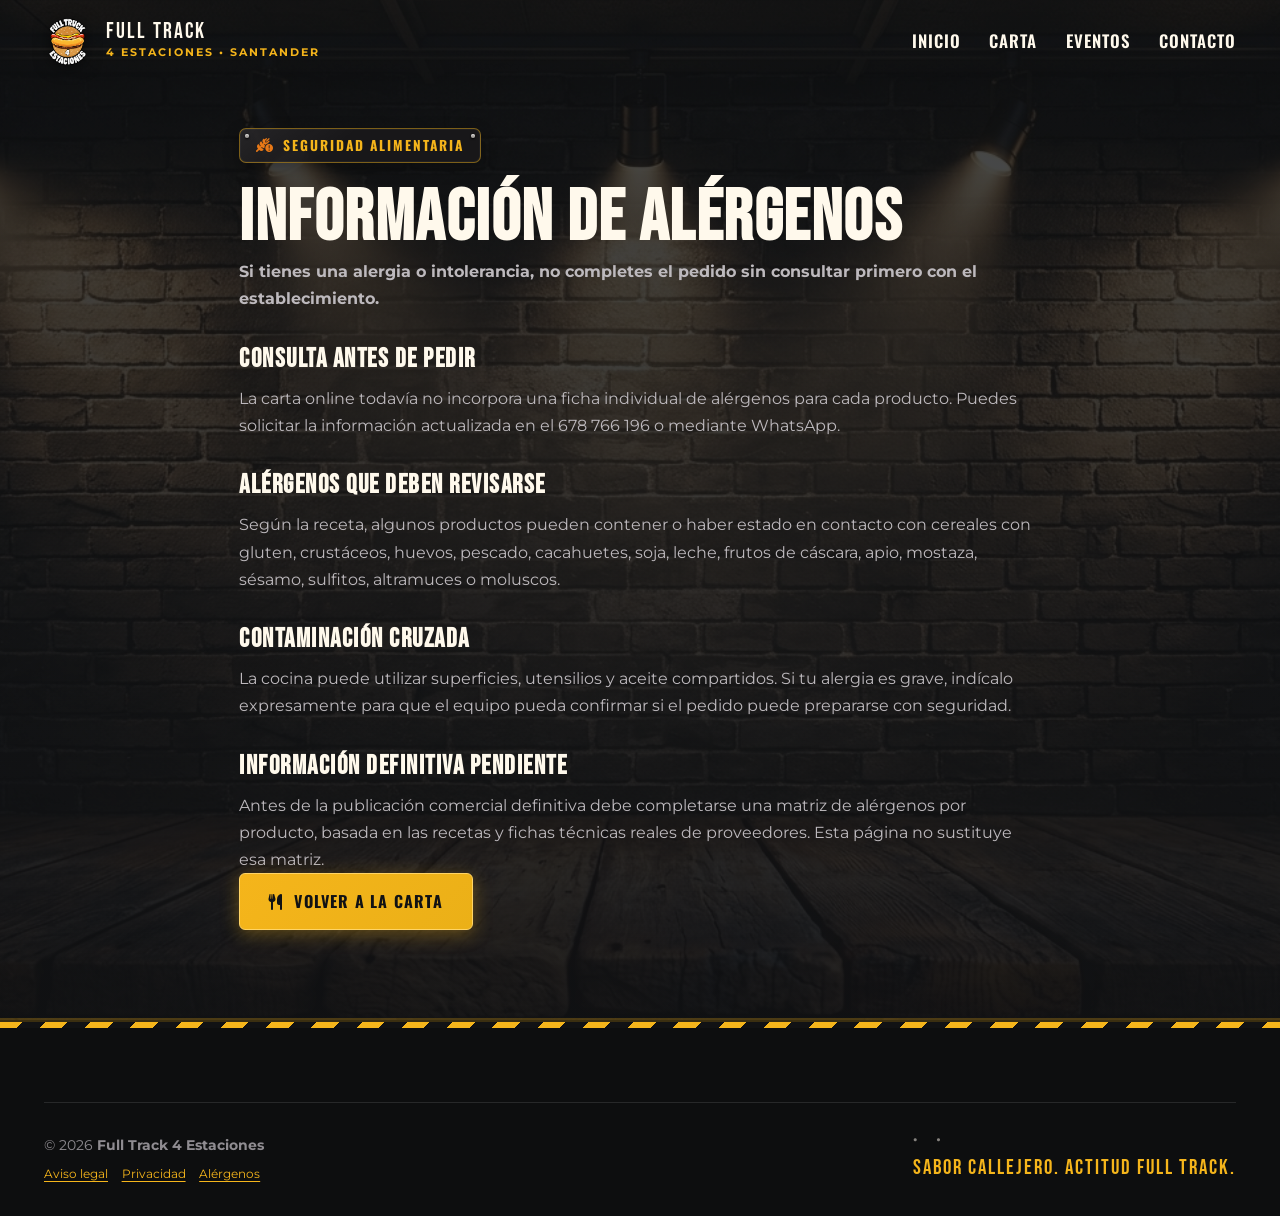
==== commit c06bd0b5: "Add real logo and food truck license plate" ====
--- a/alergenos.html
+++ b/alergenos.html
@@ -5,10 +5,10 @@
   <title>Información de alérgenos | Full Track 4 Estaciones</title>
   <meta name="description" content="Cómo consultar los alérgenos de los productos de Full Track 4 Estaciones."><meta name="robots" content="noindex,follow">
   <link rel="icon" type="image/svg+xml" href="assets/favicon.svg"><link rel="preconnect" href="https://fonts.googleapis.com"><link rel="preconnect" href="https://fonts.gstatic.com" crossorigin>
-  <link href="https://fonts.googleapis.com/css2?family=Bebas+Neue&family=Montserrat:wght@400;500;600;700;800&family=Oswald:wght@500;600;700&display=swap" rel="stylesheet"><link rel="stylesheet" href="https://cdnjs.cloudflare.com/ajax/libs/font-awesome/6.5.1/css/all.min.css"><link rel="stylesheet" href="css/styles.css?v=20260827-3">
+  <link href="https://fonts.googleapis.com/css2?family=Bebas+Neue&family=Montserrat:wght@400;500;600;700&family=Oswald:wght@500;600;700&display=swap" rel="stylesheet"><link rel="stylesheet" href="https://cdnjs.cloudflare.com/ajax/libs/font-awesome/6.5.1/css/all.min.css"><link rel="stylesheet" href="css/styles.css?v=20260827-5">
 </head>
 <body>
-  <header class="site-header scrolled"><div class="container nav-container"><a href="index.html" class="brand-logo"><img src="assets/logo.svg" alt="Logo Full Track 4 Estaciones" class="brand-logo-img"><span class="brand-text"><span class="brand-name">FULL TRACK</span><span class="brand-sub">4 Estaciones • Santander</span></span></a><nav class="main-nav" aria-label="Navegación principal"><a href="index.html" class="nav-link">Inicio</a><a href="carta.html" class="nav-link">Carta</a><a href="eventos.html" class="nav-link">Eventos</a><a href="contacto.html" class="nav-link">Contacto</a></nav><button class="menu-toggle" aria-label="Abrir menú de navegación"><span></span><span></span><span></span></button></div></header>
+  <header class="site-header scrolled"><div class="container nav-container"><a href="index.html" class="brand-logo"><img src="assets/logo-real-clean.png" alt="Logo Full Track 4 Estaciones" class="brand-logo-img"><span class="brand-text"><span class="brand-name">FULL TRACK</span><span class="brand-sub">4 Estaciones • Santander</span></span></a><nav class="main-nav" aria-label="Navegación principal"><a href="index.html" class="nav-link">Inicio</a><a href="carta.html" class="nav-link">Carta</a><a href="eventos.html" class="nav-link">Eventos</a><a href="contacto.html" class="nav-link">Contacto</a></nav><button class="menu-toggle" aria-label="Abrir menú de navegación"><span></span><span></span><span></span></button></div></header>
   <main class="section page-hero-brick" style="padding-top: 8rem;"><article class="container legal-page">
     <div class="section-tag"><i class="fa-solid fa-wheat-awn-circle-exclamation"></i> Seguridad alimentaria</div><h1>Información de alérgenos</h1>
     <p><strong>Si tienes una alergia o intolerancia, no completes el pedido sin consultar primero con el establecimiento.</strong></p>
--- a/css/styles.css
+++ b/css/styles.css
@@ -603,6 +603,57 @@
   box-shadow: 0 0 12px var(--color-yellow);
 }
 
+/* Matrícula de marca: detalle visual del food truck en la carta destacada. */
+.foodtruck-license-plate {
+  position: relative;
+  display: grid;
+  gap: 0.08rem;
+  margin: 0.15rem 0 1rem;
+  padding: 0.48rem 1.35rem 0.42rem;
+  overflow: hidden;
+  text-align: center;
+  color: var(--color-yellow);
+  background:
+    radial-gradient(circle at 13px 13px, #94918b 0 3px, #252427 3.5px 5px, transparent 5.5px),
+    radial-gradient(circle at calc(100% - 13px) 13px, #94918b 0 3px, #252427 3.5px 5px, transparent 5.5px),
+    radial-gradient(circle at 13px calc(100% - 13px), #94918b 0 3px, #252427 3.5px 5px, transparent 5.5px),
+    radial-gradient(circle at calc(100% - 13px) calc(100% - 13px), #94918b 0 3px, #252427 3.5px 5px, transparent 5.5px),
+    linear-gradient(145deg, #26262b, #111214 62%);
+  border: 3px solid var(--color-orange);
+  border-radius: 12px;
+  box-shadow: inset 0 0 0 1px rgba(255,255,255,0.1), 0 7px 16px rgba(0,0,0,0.42);
+  font-family: var(--font-heading);
+  text-transform: uppercase;
+}
+
+.foodtruck-license-plate::before {
+  content: '';
+  position: absolute;
+  inset: 5px;
+  border: 1px dashed rgba(245,181,27,0.62);
+  border-radius: 6px;
+  pointer-events: none;
+}
+
+.foodtruck-license-plate > * { position: relative; z-index: 1; }
+
+.plate-top,
+.plate-bottom {
+  color: var(--color-orange);
+  font-size: 0.58rem;
+  font-weight: 700;
+  letter-spacing: 2.35px;
+}
+
+.foodtruck-license-plate strong {
+  color: #fffaf0;
+  font-family: var(--font-title);
+  font-size: clamp(1.45rem, 2.4vw, 2rem);
+  line-height: 1;
+  letter-spacing: 2px;
+  text-shadow: 0 2px #000;
+}
+
 .hero-corner-ribbon {
   position: absolute;
   top: 22px;
@@ -1037,6 +1088,18 @@
   align-items: center;
 }
 
+.traveler-title {
+  font-size: clamp(2rem, 3.8vw, 3rem);
+  line-height: 1.05;
+  margin-bottom: 1rem;
+}
+
+.traveler-copy {
+  font-size: 1.08rem;
+  color: #e6e3e8;
+  line-height: 1.7;
+}
+
 .traveler-speed-badge {
   display: inline-flex;
   align-items: center;
@@ -3564,3 +3627,73 @@
     transform: none;
   }
 }
+
+/* Estación Express: lectura cómoda en móvil, sin tarjetas estrechas. */
+@media (max-width: 600px) {
+  .traveler-express-card {
+    padding: 2rem 1.1rem;
+    border-width: 1px;
+    border-radius: 18px;
+  }
+
+  .traveler-grid {
+    grid-template-columns: 1fr;
+    gap: 1.5rem;
+  }
+
+  .traveler-speed-badge {
+    width: 100%;
+    justify-content: center;
+    padding: 0.5rem 0.75rem;
+    font-size: 0.66rem;
+    line-height: 1.35;
+    letter-spacing: 0.85px;
+    text-align: center;
+  }
+
+  .traveler-title {
+    font-size: clamp(2rem, 10vw, 2.65rem);
+    line-height: 1.08;
+  }
+
+  .traveler-copy {
+    font-size: 1rem;
+    line-height: 1.62;
+  }
+
+  .traveler-perks-grid {
+    grid-template-columns: 1fr;
+    gap: 0.7rem;
+    margin: 1.45rem 0 1.55rem;
+  }
+
+  .traveler-perk {
+    padding: 0.9rem 1rem;
+    align-items: center;
+  }
+
+  .traveler-perk h4 {
+    font-size: 1rem;
+    margin-bottom: 0.2rem;
+  }
+
+  .traveler-perk p {
+    font-size: 0.87rem;
+    line-height: 1.45;
+  }
+
+  .traveler-visual-box {
+    padding: 1.5rem 1rem;
+  }
+
+  .traveler-express-card .banner-actions {
+    display: grid;
+    grid-template-columns: 1fr;
+    gap: 0.7rem;
+  }
+
+  .traveler-express-card .banner-actions .btn {
+    width: 100%;
+    margin: 0;
+  }
+}
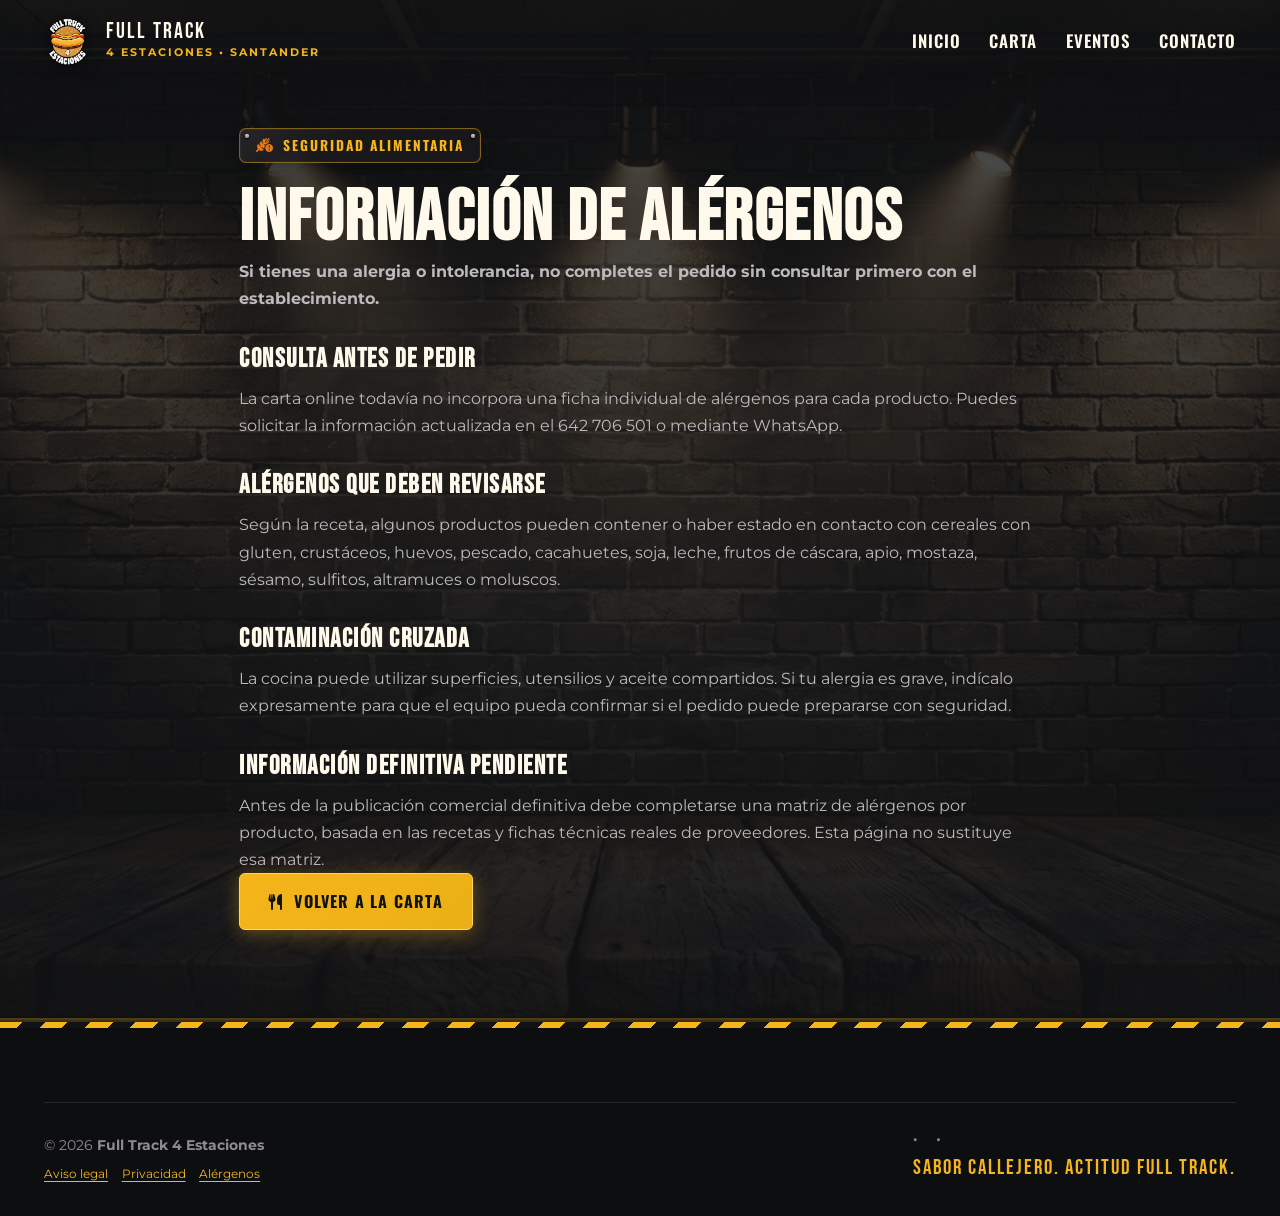
==== commit e5627b64: "Actualizar horario y teléfono de pedidos" ====
--- a/alergenos.html
+++ b/alergenos.html
@@ -5,14 +5,14 @@
   <title>Información de alérgenos | Full Track 4 Estaciones</title>
   <meta name="description" content="Cómo consultar los alérgenos de los productos de Full Track 4 Estaciones."><meta name="robots" content="noindex,follow">
   <link rel="icon" type="image/svg+xml" href="assets/favicon.svg"><link rel="preconnect" href="https://fonts.googleapis.com"><link rel="preconnect" href="https://fonts.gstatic.com" crossorigin>
-  <link href="https://fonts.googleapis.com/css2?family=Bebas+Neue&family=Montserrat:wght@400;500;600;700&family=Oswald:wght@500;600;700&display=swap" rel="stylesheet"><link rel="stylesheet" href="https://cdnjs.cloudflare.com/ajax/libs/font-awesome/6.5.1/css/all.min.css"><link rel="stylesheet" href="css/styles.css?v=20260827-5">
+  <link href="https://fonts.googleapis.com/css2?family=Bebas+Neue&family=Montserrat:wght@400;500;600;700&family=Oswald:wght@500;600;700&display=swap" rel="stylesheet"><link rel="stylesheet" href="https://cdnjs.cloudflare.com/ajax/libs/font-awesome/6.5.1/css/all.min.css"><link rel="stylesheet" href="css/styles.css?v=20260828-2">
 </head>
 <body>
   <header class="site-header scrolled"><div class="container nav-container"><a href="index.html" class="brand-logo"><img src="assets/logo-real-clean.png" alt="Logo Full Track 4 Estaciones" class="brand-logo-img"><span class="brand-text"><span class="brand-name">FULL TRACK</span><span class="brand-sub">4 Estaciones • Santander</span></span></a><nav class="main-nav" aria-label="Navegación principal"><a href="index.html" class="nav-link">Inicio</a><a href="carta.html" class="nav-link">Carta</a><a href="eventos.html" class="nav-link">Eventos</a><a href="contacto.html" class="nav-link">Contacto</a></nav><button class="menu-toggle" aria-label="Abrir menú de navegación"><span></span><span></span><span></span></button></div></header>
   <main class="section page-hero-brick" style="padding-top: 8rem;"><article class="container legal-page">
     <div class="section-tag"><i class="fa-solid fa-wheat-awn-circle-exclamation"></i> Seguridad alimentaria</div><h1>Información de alérgenos</h1>
     <p><strong>Si tienes una alergia o intolerancia, no completes el pedido sin consultar primero con el establecimiento.</strong></p>
-    <h2>Consulta antes de pedir</h2><p>La carta online todavía no incorpora una ficha individual de alérgenos para cada producto. Puedes solicitar la información actualizada en el <a href="tel:+34678766196">678 766 196</a> o mediante <a href="https://wa.me/34678766196?text=Hola%20Full%20Track%2C%20necesito%20consultar%20los%20al%C3%A9rgenos%20de%20un%20producto%20antes%20de%20pedir.">WhatsApp</a>.</p>
+    <h2>Consulta antes de pedir</h2><p>La carta online todavía no incorpora una ficha individual de alérgenos para cada producto. Puedes solicitar la información actualizada en el <a href="tel:+34642706501">642 706 501</a> o mediante <a href="https://wa.me/34642706501?text=Hola%20Full%20Track%2C%20necesito%20consultar%20los%20al%C3%A9rgenos%20de%20un%20producto%20antes%20de%20pedir.">WhatsApp</a>.</p>
     <h2>Alérgenos que deben revisarse</h2><p>Según la receta, algunos productos pueden contener o haber estado en contacto con cereales con gluten, crustáceos, huevos, pescado, cacahuetes, soja, leche, frutos de cáscara, apio, mostaza, sésamo, sulfitos, altramuces o moluscos.</p>
     <h2>Contaminación cruzada</h2><p>La cocina puede utilizar superficies, utensilios y aceite compartidos. Si tu alergia es grave, indícalo expresamente para que el equipo pueda confirmar si el pedido puede prepararse con seguridad.</p>
     <h2>Información definitiva pendiente</h2><p>Antes de la publicación comercial definitiva debe completarse una matriz de alérgenos por producto, basada en las recetas y fichas técnicas reales de proveedores. Esta página no sustituye esa matriz.</p>
--- a/css/styles.css
+++ b/css/styles.css
@@ -654,6 +654,130 @@
   text-shadow: 0 2px #000;
 }
 
+/* Ilustración principal del food truck en portada. */
+.hero-truck-showcase {
+  padding: 1.05rem;
+}
+
+.truck-art-header {
+  display: flex;
+  align-items: center;
+  justify-content: space-between;
+  gap: 0.75rem;
+  padding: 0.15rem 0.2rem 0.7rem;
+}
+
+.truck-art-header .eyebrow {
+  color: var(--color-yellow);
+  font-family: var(--font-heading);
+  font-size: 0.76rem;
+  font-weight: 700;
+  letter-spacing: 1.65px;
+}
+
+.truck-art-note {
+  color: #c5c0c6;
+  font-size: 0.68rem;
+  white-space: nowrap;
+}
+
+.truck-art-note i {
+  color: var(--color-yellow);
+  margin-right: 0.25rem;
+}
+
+.hero-truck-art {
+  position: relative;
+  margin: 0;
+  overflow: hidden;
+  border: 1px solid rgba(245,181,27,0.48);
+  border-radius: 12px;
+  background: #050505;
+  box-shadow: inset 0 0 0 1px rgba(255,255,255,0.04), 0 14px 32px rgba(0,0,0,0.46);
+}
+
+.hero-truck-art img {
+  display: block;
+  width: 100%;
+  aspect-ratio: 4 / 3;
+  object-fit: cover;
+  object-position: center;
+}
+
+.hero-truck-art::after {
+  content: '';
+  position: absolute;
+  inset: 45% 0 0;
+  background: linear-gradient(transparent, rgba(4,4,5,0.94));
+  pointer-events: none;
+}
+
+.hero-truck-art figcaption {
+  position: absolute;
+  z-index: 1;
+  right: 1rem;
+  bottom: 0.9rem;
+  left: 1rem;
+  display: grid;
+  gap: 0.2rem;
+}
+
+.hero-truck-art figcaption strong {
+  color: #fffaf0;
+  font-family: var(--font-heading);
+  font-size: clamp(0.95rem, 1.7vw, 1.25rem);
+  letter-spacing: 1.2px;
+  line-height: 1.05;
+}
+
+.hero-truck-art figcaption span {
+  color: #ded9dd;
+  font-size: 0.74rem;
+  line-height: 1.35;
+}
+
+.foodtruck-license-plate-compact {
+  margin: 0.75rem 0;
+  padding: 0.45rem 0.65rem;
+}
+
+@media (max-width: 600px) {
+  .hero-truck-showcase {
+    padding: 0.85rem;
+  }
+
+  .truck-art-header {
+    padding: 0 0.1rem 0.6rem;
+  }
+
+  .truck-art-header .eyebrow {
+    font-size: 0.68rem;
+    letter-spacing: 1.15px;
+  }
+
+  .truck-art-note {
+    font-size: 0.58rem;
+  }
+
+  .hero-truck-art figcaption {
+    right: 0.75rem;
+    bottom: 0.7rem;
+    left: 0.75rem;
+  }
+
+  .hero-truck-art figcaption strong {
+    font-size: 0.92rem;
+  }
+
+  .hero-truck-art figcaption span {
+    font-size: 0.66rem;
+  }
+
+  .foodtruck-license-plate-compact {
+    margin: 0.65rem 0;
+  }
+}
+
 .hero-corner-ribbon {
   position: absolute;
   top: 22px;
@@ -1438,6 +1562,27 @@
   flex-grow: 1;
 }
 
+.product-extras {
+  display: grid;
+  gap: 0.18rem;
+  margin: 0.7rem 0;
+  padding: 0.65rem 0.75rem;
+  border-left: 2px solid var(--color-yellow);
+  border-radius: 0 6px 6px 0;
+  background: rgba(245,181,27,0.07);
+  color: var(--color-text-muted);
+  font-size: 0.78rem;
+  line-height: 1.35;
+}
+
+.product-extras strong {
+  color: var(--color-yellow);
+  font-family: var(--font-heading);
+  font-size: 0.76rem;
+  letter-spacing: 0.9px;
+  text-transform: uppercase;
+}
+
 .product-footer {
   display: flex;
   gap: 0.6rem;
@@ -3419,15 +3564,131 @@
 
 /* Separador inspirado en la línea central de una carretera. */
 .section-divider {
-  width: 108px;
-  height: 5px;
-  border-radius: 1px;
-  background: repeating-linear-gradient(
-    90deg,
-    var(--color-yellow) 0 25px,
-    transparent 25px 35px
-  );
-  filter: drop-shadow(0 0 4px rgba(245,181,27,0.38));
+  display: none;
+}
+
+/* Fotos de plato ampliables */
+.is-zoomable {
+  cursor: zoom-in;
+}
+
+.is-zoomable:focus-visible {
+  outline: 3px solid var(--color-yellow);
+  outline-offset: 3px;
+}
+
+.product-image-box.is-zoomable::before {
+  content: '\f00e';
+  position: absolute;
+  z-index: 4;
+  right: 0.7rem;
+  top: 0.7rem;
+  width: 34px;
+  height: 34px;
+  display: grid;
+  place-items: center;
+  color: #111214;
+  background: var(--color-yellow);
+  border-radius: 50%;
+  box-shadow: 0 4px 12px rgba(0,0,0,0.45);
+  font-family: "Font Awesome 6 Free";
+  font-size: 0.82rem;
+  font-weight: 900;
+  opacity: 0;
+  transform: translateY(-4px);
+  transition: opacity 0.2s ease, transform 0.2s ease;
+}
+
+.product-image-box.is-zoomable:hover::before,
+.product-image-box.is-zoomable:focus-visible::before {
+  opacity: 1;
+  transform: translateY(0);
+}
+
+.food-lightbox {
+  position: fixed;
+  inset: 0;
+  z-index: 2200;
+  display: none;
+  align-items: center;
+  justify-content: center;
+  padding: 1.5rem;
+  background: rgba(4, 4, 5, 0.92);
+  backdrop-filter: blur(7px);
+}
+
+.food-lightbox.is-open {
+  display: flex;
+}
+
+.food-lightbox-figure {
+  max-width: min(980px, 94vw);
+  max-height: 90vh;
+  margin: 0;
+  text-align: center;
+}
+
+.food-lightbox-figure img {
+  display: block;
+  max-width: 100%;
+  max-height: calc(90vh - 3rem);
+  margin: 0 auto;
+  border: 2px solid rgba(245,181,27,0.72);
+  border-radius: 14px;
+  box-shadow: 0 24px 70px rgba(0,0,0,0.82);
+  object-fit: contain;
+}
+
+.food-lightbox figcaption {
+  margin-top: 0.7rem;
+  color: var(--color-cream);
+  font-family: var(--font-heading);
+  font-size: 0.9rem;
+  font-weight: 700;
+  letter-spacing: 1.1px;
+  text-transform: uppercase;
+}
+
+.food-lightbox-close {
+  position: fixed;
+  top: 1rem;
+  right: 1rem;
+  z-index: 1;
+  width: 46px;
+  height: 46px;
+  display: grid;
+  place-items: center;
+  color: #111214;
+  background: var(--color-yellow);
+  border: 0;
+  border-radius: 50%;
+  box-shadow: 0 6px 20px rgba(0,0,0,0.52);
+  cursor: pointer;
+  font-size: 1.25rem;
+}
+
+.lightbox-open {
+  overflow: hidden;
+}
+
+@media (max-width: 600px) {
+  .product-image-box.is-zoomable::before {
+    opacity: 1;
+    transform: none;
+  }
+
+  .food-lightbox {
+    padding: 1rem;
+  }
+
+  .food-lightbox-figure {
+    max-width: 100%;
+  }
+
+  .food-lightbox-figure img {
+    max-height: calc(86vh - 3rem);
+    border-radius: 10px;
+  }
 }
 
 /* Cinta que funciona como número de ruta del food truck entre bloques. */
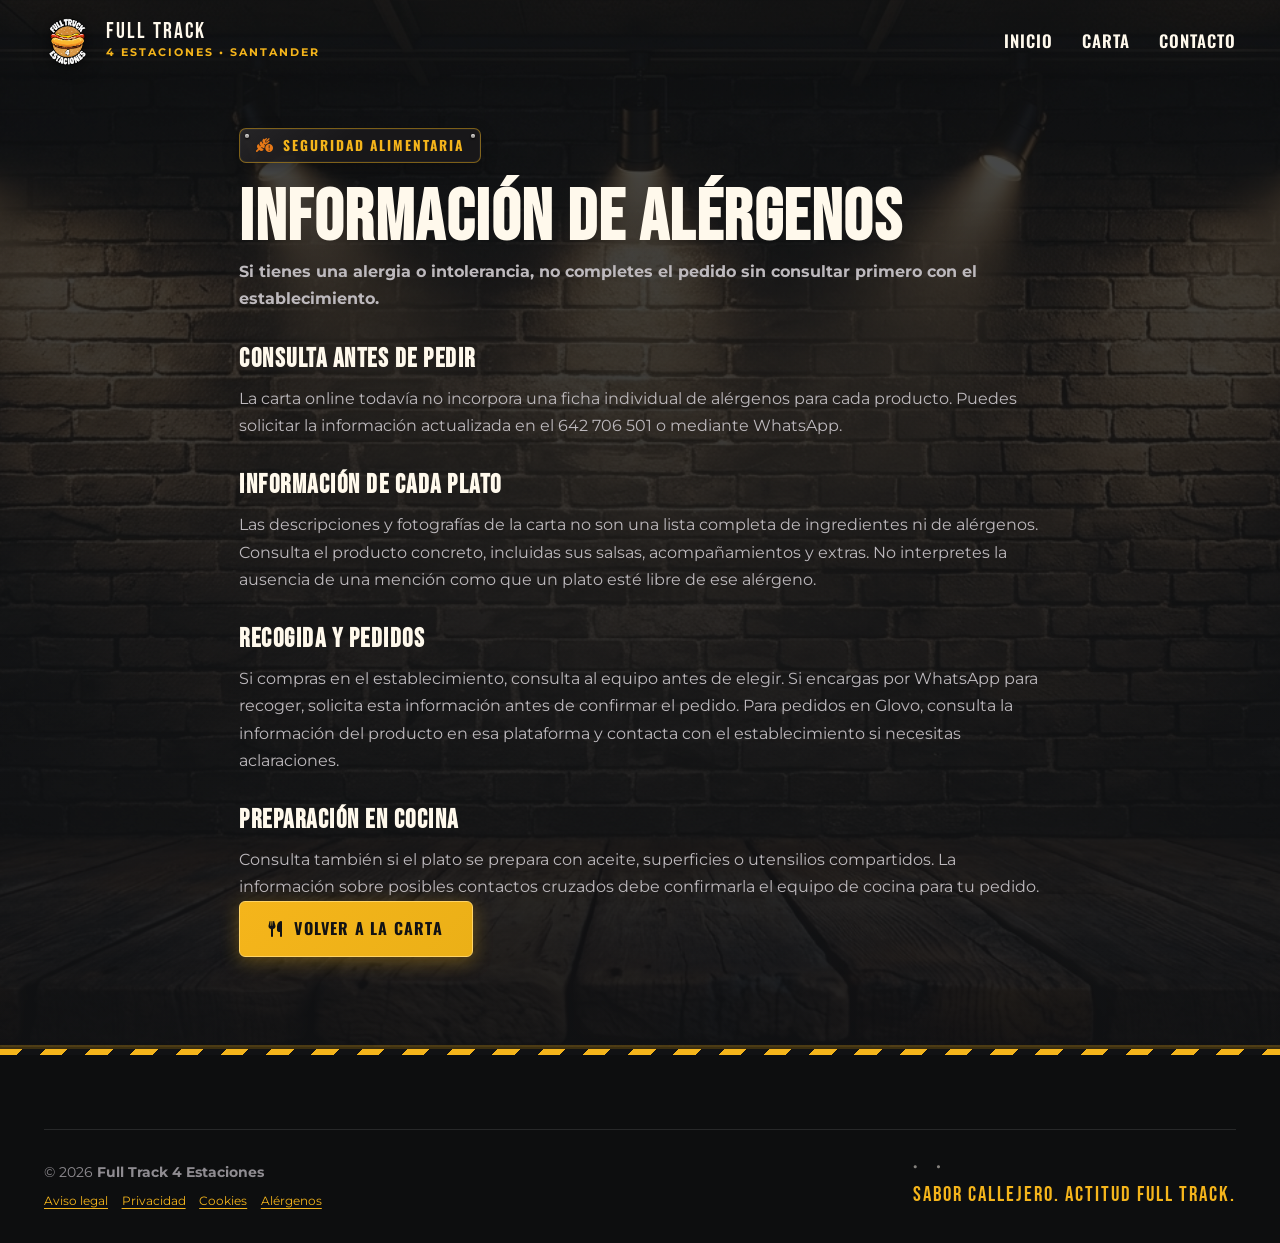
==== commit f8f2f33e: "Renueva favoritos, retira eventos y mejora privacidad y experiencia movil" ====
--- a/alergenos.html
+++ b/alergenos.html
@@ -5,19 +5,19 @@
   <title>Información de alérgenos | Full Track 4 Estaciones</title>
   <meta name="description" content="Cómo consultar los alérgenos de los productos de Full Track 4 Estaciones."><meta name="robots" content="noindex,follow">
   <link rel="icon" type="image/svg+xml" href="assets/favicon.svg"><link rel="preconnect" href="https://fonts.googleapis.com"><link rel="preconnect" href="https://fonts.gstatic.com" crossorigin>
-  <link href="https://fonts.googleapis.com/css2?family=Bebas+Neue&family=Montserrat:wght@400;500;600;700&family=Oswald:wght@500;600;700&display=swap" rel="stylesheet"><link rel="stylesheet" href="https://cdnjs.cloudflare.com/ajax/libs/font-awesome/6.5.1/css/all.min.css"><link rel="stylesheet" href="css/styles.css?v=20260828-2">
+  <link href="https://fonts.googleapis.com/css2?family=Bebas+Neue&family=Montserrat:wght@400;500;600;700&family=Oswald:wght@500;600;700&display=swap" rel="stylesheet"><link rel="stylesheet" href="https://cdnjs.cloudflare.com/ajax/libs/font-awesome/6.5.1/css/all.min.css"><link rel="stylesheet" href="css/styles.css?v=20260917-mobile">
 </head>
 <body>
-  <header class="site-header scrolled"><div class="container nav-container"><a href="index.html" class="brand-logo"><img src="assets/logo-real-clean.png" alt="Logo Full Track 4 Estaciones" class="brand-logo-img"><span class="brand-text"><span class="brand-name">FULL TRACK</span><span class="brand-sub">4 Estaciones • Santander</span></span></a><nav class="main-nav" aria-label="Navegación principal"><a href="index.html" class="nav-link">Inicio</a><a href="carta.html" class="nav-link">Carta</a><a href="eventos.html" class="nav-link">Eventos</a><a href="contacto.html" class="nav-link">Contacto</a></nav><button class="menu-toggle" aria-label="Abrir menú de navegación"><span></span><span></span><span></span></button></div></header>
+  <header class="site-header scrolled"><div class="container nav-container"><a href="index.html" class="brand-logo"><img src="assets/logo-real-clean.png" alt="Logo Full Track 4 Estaciones" class="brand-logo-img"><span class="brand-text"><span class="brand-name">FULL TRACK</span><span class="brand-sub">4 Estaciones • Santander</span></span></a><nav class="main-nav" aria-label="Navegación principal"><a href="index.html" class="nav-link">Inicio</a><a href="carta.html" class="nav-link">Carta</a><a href="contacto.html" class="nav-link">Contacto</a></nav><button class="menu-toggle" aria-label="Abrir menú de navegación"><span></span><span></span><span></span></button></div></header>
   <main class="section page-hero-brick" style="padding-top: 8rem;"><article class="container legal-page">
     <div class="section-tag"><i class="fa-solid fa-wheat-awn-circle-exclamation"></i> Seguridad alimentaria</div><h1>Información de alérgenos</h1>
     <p><strong>Si tienes una alergia o intolerancia, no completes el pedido sin consultar primero con el establecimiento.</strong></p>
     <h2>Consulta antes de pedir</h2><p>La carta online todavía no incorpora una ficha individual de alérgenos para cada producto. Puedes solicitar la información actualizada en el <a href="tel:+34642706501">642 706 501</a> o mediante <a href="https://wa.me/34642706501?text=Hola%20Full%20Track%2C%20necesito%20consultar%20los%20al%C3%A9rgenos%20de%20un%20producto%20antes%20de%20pedir.">WhatsApp</a>.</p>
-    <h2>Alérgenos que deben revisarse</h2><p>Según la receta, algunos productos pueden contener o haber estado en contacto con cereales con gluten, crustáceos, huevos, pescado, cacahuetes, soja, leche, frutos de cáscara, apio, mostaza, sésamo, sulfitos, altramuces o moluscos.</p>
-    <h2>Contaminación cruzada</h2><p>La cocina puede utilizar superficies, utensilios y aceite compartidos. Si tu alergia es grave, indícalo expresamente para que el equipo pueda confirmar si el pedido puede prepararse con seguridad.</p>
-    <h2>Información definitiva pendiente</h2><p>Antes de la publicación comercial definitiva debe completarse una matriz de alérgenos por producto, basada en las recetas y fichas técnicas reales de proveedores. Esta página no sustituye esa matriz.</p>
+    <h2>Información de cada plato</h2><p>Las descripciones y fotografías de la carta no son una lista completa de ingredientes ni de alérgenos. Consulta el producto concreto, incluidas sus salsas, acompañamientos y extras. No interpretes la ausencia de una mención como que un plato esté libre de ese alérgeno.</p>
+    <h2>Recogida y pedidos</h2><p>Si compras en el establecimiento, consulta al equipo antes de elegir. Si encargas por WhatsApp para recoger, solicita esta información antes de confirmar el pedido. Para pedidos en Glovo, consulta la información del producto en esa plataforma y contacta con el establecimiento si necesitas aclaraciones.</p>
+    <h2>Preparación en cocina</h2><p>Consulta también si el plato se prepara con aceite, superficies o utensilios compartidos. La información sobre posibles contactos cruzados debe confirmarla el equipo de cocina para tu pedido.</p>
     <p><a href="carta.html" class="btn btn-primary"><i class="fa-solid fa-utensils"></i> Volver a la carta</a></p>
   </article></main>
-  <footer class="site-footer"><div class="container"><div class="footer-bottom"><div>© 2026 <strong>Full Track 4 Estaciones</strong><div class="legal-links"><a href="aviso-legal.html">Aviso legal</a><a href="privacidad.html">Privacidad</a><a href="alergenos.html">Alérgenos</a></div></div><div class="footer-slogan">Sabor callejero. Actitud Full Track.</div></div></div></footer><script src="js/main.js?v=20260827-2"></script>
+  <footer class="site-footer"><div class="container"><div class="footer-bottom"><div>© 2026 <strong>Full Track 4 Estaciones</strong><div class="legal-links"><a href="aviso-legal.html">Aviso legal</a><a href="privacidad.html">Privacidad</a><a href="cookies.html">Cookies</a><a href="alergenos.html">Alérgenos</a></div></div><div class="footer-slogan">Sabor callejero. Actitud Full Track.</div></div></div></footer><script src="js/main.js?v=20260917-legal"></script>
 </body>
 </html>
--- a/css/styles.css
+++ b/css/styles.css
@@ -46,6 +46,23 @@
 }
 
 /* 2. RESET Y BASE */
+[hidden] { display: none !important; }
+.contact-layout-grid > div, .info-content { min-width: 0; }
+.info-content { overflow-wrap: anywhere; }
+@media (max-width: 400px) {
+  .product-header { flex-wrap: wrap; }
+  .product-price { white-space: normal; }
+  .contact-info-card .btn { white-space: normal; }
+}
+.legal-pending { padding: 16px 20px; border-left: 3px solid var(--color-yellow); background: #f5b51b0c; }
+.storage-details { margin: 24px 0; display: grid; grid-template-columns: minmax(100px, 1fr) 3fr; gap: 12px 24px; }
+.storage-details dt { color: var(--color-yellow); font-weight: 700; }
+.storage-details dd { margin: 0; overflow-wrap: anywhere; color: var(--color-text-muted); }
+@media (max-width: 500px) { .storage-details { grid-template-columns: 1fr; gap: 8px; } .storage-details dd { margin-bottom: 12px; } }
+.map-private-preview { min-height: 330px; padding: 40px 24px; display: flex; flex-direction: column; align-items: center; justify-content: center; gap: 14px; text-align: center; background: radial-gradient(circle at center, #f5b51b15, transparent 70%), #19181b; }
+.map-private-preview > i { font-size: 40px; color: var(--color-yellow); }
+.map-private-preview > span { font-size: 11px; letter-spacing: 3px; color: var(--color-yellow); }
+.map-private-preview small { color: var(--color-text-muted); font-size: 11px; }
 *, *::before, *::after {
   box-sizing: border-box;
   margin: 0;
@@ -1360,7 +1377,7 @@
 /* 8. SECCIÓN: LO QUE NOS REPRESENTA (3 TARJETAS) */
 .features-grid {
   display: grid;
-  grid-template-columns: repeat(auto-fit, minmax(320px, 1fr));
+  grid-template-columns: repeat(auto-fit, minmax(min(100%, 320px), 1fr));
   gap: 2rem;
 }
 
@@ -1432,11 +1449,12 @@
 /* 9. SECCIÓN: FAVORITOS DE FULL TRACK */
 .favorites-grid {
   display: grid;
-  grid-template-columns: repeat(auto-fill, minmax(330px, 1fr));
+  grid-template-columns: repeat(auto-fill, minmax(min(100%, 330px), 1fr));
   gap: 2rem;
 }
 
 .product-card {
+  scroll-margin-top: 130px;
   background: var(--bg-card);
   border: 1px solid rgba(58, 57, 59, 0.7);
   border-radius: var(--radius-md);
@@ -1456,6 +1474,7 @@
 
 /* Imagen real de comida con marco industrial y zoom en hover */
 .product-image-box {
+  scroll-margin-top: 130px;
   height: 210px;
   background: #19181b;
   position: relative;
